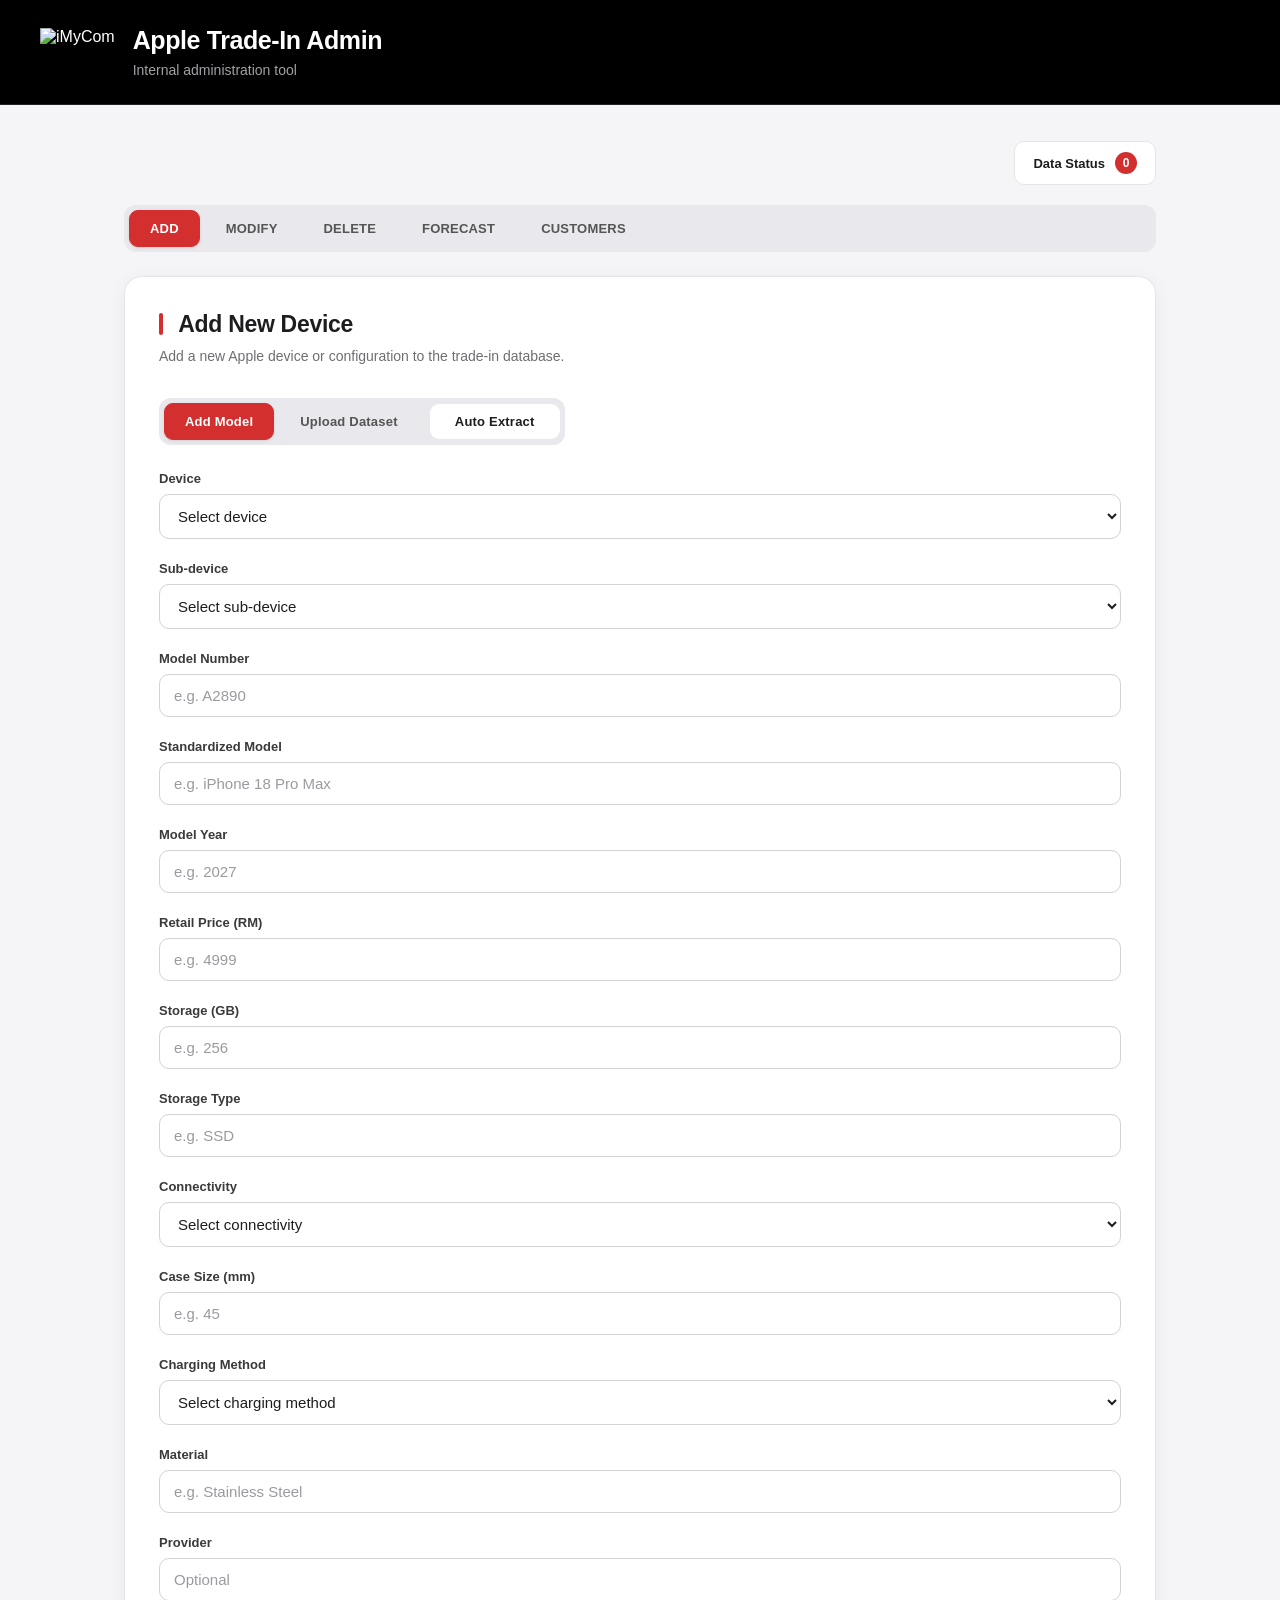
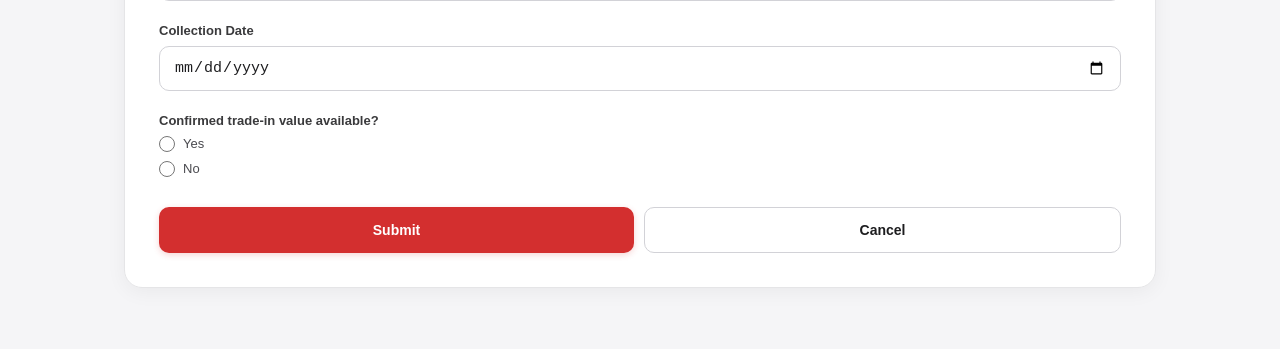
==== assets/admin.html @ 50fb9ccb "Add error message for collection date and additional error prevention security in ADD section" ====
<!DOCTYPE html>
<html lang="en">
  <head>
    <meta charset="UTF-8">
    <meta name="viewport" content="width=device-width, initial-scale=1.0">
    <title>
      Apple Trade-In — Admin Tool
    </title>
    <link rel="stylesheet" href="/assets/admin.css">
    <style>
      /* Number inputs (Model Year, Retail Price, Storage, Case Size, etc.):
         drop the native up/down spinner so scrolling the page while the
         cursor happens to be over one of these fields doesn't silently
         change its value instead. */
      input[type="number"]::-webkit-outer-spin-button,
      input[type="number"]::-webkit-inner-spin-button {
        -webkit-appearance: none;
        margin: 0;
      }
      input[type="number"] {
        -moz-appearance: textfield;
      }
    </style>
    <link rel="icon" type="image/png" href="/assets/imycom.png">
    <script src="https://cdn.jsdelivr.net/npm/chart.js@4.5.1"></script>
  </head>
  <body>
    <header class="header">
      <div class="header-brand">
        <img src="assets/imycom.png" alt="iMyCom" class="admin-logo">
        <div class="header-text">
          <h1>
            Apple Trade-In Admin
          </h1>
          <p>
            Internal administration tool
          </p>
        </div>
      </div>
    </header>
    <main class="container">
      <div id="admin-status" class="admin-status">
        <button id="admin-status-button" class="admin-status-button" type="button">
          <span>
            Data Status
          </span>
          <span id="admin-status-count" class="admin-status-count">
            0
          </span>
        </button>
        <div id="admin-status-panel" class="admin-status-panel hidden">
          <div class="admin-status-header">
            <strong>
              Missing / Unknown Values
            </strong>
            <button id="admin-status-close" type="button">
              ×
            </button>
          </div>
          <div id="admin-status-categories">
            <p>
              Checking data...
            </p>
          </div>
        </div>
      </div>
      <nav class="admin-nav">
        <button type="button" id="nav-add" class="active">
          ADD
        </button>
        <button type="button" id="nav-modify">
          MODIFY
        </button>
        <button type="button" id="nav-delete">
          DELETE
        </button>
        <button type="button" id="nav-forecast">
          FORECAST
        </button>
        <button type="button" id="nav-customers">
          CUSTOMERS
        </button>
      </nav>
      <section id="add-section" class="card">
        <h2>
          Add New Device
        </h2>
        <p class="description">
          Add a new Apple device or configuration to the trade-in database.
        </p>
        <div class="admin-nav add-mode-toggle">
          <button type="button" id="add-mode-model-btn" class="active">
            Add Model
          </button>
          <button type="button" id="add-mode-upload-btn">
            Upload Dataset
          </button>
          <div class="add-mode-spacer">
          </div>
          <button type="button" id="add-mode-extract-btn" class="secondary">
            Auto Extract
          </button>
          <input type="file" id="extract-file-input" accept=".pdf, .jpg, .jpeg, .png, .xls, .xlsx, .csv" class="hidden">
        </div>
        <div id="add-model-fields">
          <div class="form-group">
            <label for="add-device">
              Device
            </label>
            <select id="add-device">
              <option value="">
                Select device
              </option>
              <option value="iPhone">
                iPhone
              </option>
              <option value="iPad">
                iPad
              </option>
              <option value="Mac">
                Mac
              </option>
              <option value="Apple Watch">
                Apple Watch
              </option>
              <option value="AirPods">
                AirPods
              </option>
            </select>
          </div>
          <div class="form-group">
            <label for="add-sub-device">
              Sub-device
            </label>
            <select id="add-sub-device">
              <option value="">
                Select sub-device
              </option>
            </select>
          </div>
          <div class="form-group">
            <label for="add-model-number">
              Model Number
            </label>
            <input id="add-model-number" type="text" placeholder="e.g. A2890">
          </div>
          <div class="form-group">
            <label for="add-model">
              Standardized Model
            </label>
            <input id="add-model" type="text" placeholder="e.g. iPhone 18 Pro Max">
          </div>
          <div class="form-group">
            <label for="add-year">
              Model Year
            </label>
            <input id="add-year" type="number" min="1" step="1" placeholder="e.g. 2027">
          </div>
          <div class="form-group">
            <label for="add-msrp">
              Retail Price (RM)
            </label>
            <input id="add-msrp" type="number" min="1" step="1" placeholder="e.g. 4999" required>
          </div>
          <div class="form-group" id="add-storage-group">
            <label for="add-storage">
              Storage (GB)
            </label>
            <input id="add-storage" type="number" min="1" step="1" placeholder="e.g. 256">
          </div>
          <div class="form-group" id="add-storage-type-group">
            <label for="add-storage-type">
              Storage Type
            </label>
            <input id="add-storage-type" type="text" placeholder="e.g. SSD">
          </div>
          <div class="form-group" id="add-connectivity-group">
            <label for="add-connectivity">
              Connectivity
            </label>
            <select id="add-connectivity">
              <option value="">
                Select connectivity
              </option>
              <option value="Wi-Fi">
                Wi-Fi
              </option>
              <option value="Wi-Fi + Cellular">
                Wi-Fi + Cellular
              </option>
            </select>
          </div>
          <div class="form-group" id="add-case-size-group">
            <label for="add-case-size">
              Case Size (mm)
            </label>
            <input id="add-case-size" type="number" min="1" step="1" placeholder="e.g. 45">
          </div>
          <div class="form-group" id="add-charging-method-group">
            <label for="add-charging-method">
              Charging Method
            </label>
            <select id="add-charging-method">
              <option value="">
                Select charging method
              </option>
              <option value="Wired">
                Wired
              </option>
              <option value="Wireless">
                Wireless
              </option>
              <option value="Lightning">
                Lightning
              </option>
              <option value="USB-C">
                USB-C
              </option>
              <option value="MagSafe">
                MagSafe
              </option>
              <option value="MagSafe + Lightning">
                MagSafe + Lightning
              </option>
              <option value="MagSafe + USB-C">
                MagSafe + USB-C
              </option>
            </select>
          </div>
          <div id="add-material-container" class="form-group">
            <label for="add-material">
              Material
            </label>
            <input type="text" id="add-material" placeholder="e.g. Stainless Steel">
          </div>
          <div class="form-group">
            <label for="add-provider">
              Provider
            </label>
            <input id="add-provider" type="text" placeholder="Optional">
          </div>
          <div class="form-group">
            <label for="add-collection-date">
              Collection Date
            </label>
            <input id="add-collection-date" type="date">
          </div>
          <div class="form-group">
            <label>
              Confirmed trade-in value available?
            </label>
            <label>
              <input type="radio" name="add-price-status" value="yes">
              Yes
            </label>
            <label>
              <input type="radio" name="add-price-status" value="no">
              No
            </label>
          </div>
          <div class="form-group hidden" id="add-price-group">
            <label for="add-price">
              Max. Trade-In Value (RM)
            </label>
            <input id="add-price" type="number" min="0" step="0.01" placeholder="e.g. 2500">
          </div>
          <div id="add-na-message" class="notice hidden">
            <strong>
              Trade-In Value: N/A
            </strong>
            <p>
              No confirmed trade-in information is currently available.
            </p>
          </div>
          <div id="add-result" class="result">
          </div>
          <div class="buttons">
            <button type="button" id="add-submit" class="primary">
              Submit
            </button>
            <button type="button" id="add-cancel" class="secondary">
              Cancel
            </button>
          </div>
        </div>
        <div id="add-upload-fields" class="hidden">
          <p class="description">
            Upload a provider's CSV price list to preview how it matches against the current trade-in database. This step only builds a preview — nothing is added or changed in Master until you review it and confirm on the next screen.
          </p>
          <div class="form-group">
            <label for="upload-provider">
              Provider
            </label>
            <input id="upload-provider" type="text" value="Unknown">
          </div>
          <div class="form-group">
            <label>
              What does this date represent?
            </label>
            <label>
              <input type="radio" name="upload-date-mode" id="upload-date-mode-collection" value="collection_date" checked>
              Date of Collection
            </label>
            <label>
              <input type="radio" name="upload-date-mode" id="upload-date-mode-updated" value="price_last_updated">
              Price Last Updated
            </label>
            <p class="field-note">
              Whichever you pick, the date below is saved as the
              <strong>
                Collection Date
              </strong>
              on every device in this file — the same field you'll see later in Modify, the Review Queue, and Bulk Import details.
            </p>
          </div>
          <div class="form-group" id="upload-collection-date-group">
            <label for="upload-collection-date">
              Date of Collection
            </label>
            <input id="upload-collection-date" type="date" required>
          </div>
          <div class="form-group hidden" id="upload-price-updated-date-group">
            <label for="upload-price-updated-date">
              Price Last Updated
            </label>
            <input id="upload-price-updated-date" type="date">
          </div>
          <div class="form-group">
            <label for="upload-csv-file">
              CSV File
            </label>
            <input id="upload-csv-file" type="file" accept=".csv">
          </div>
          <div id="upload-result" class="result">
          </div>
          <div class="buttons">
            <button type="button" id="upload-preview-button" class="primary">
              Preview Upload
            </button>
            <button type="button" id="upload-cancel" class="secondary">
              Cancel
            </button>
          </div>
          <p id="upload-loading-note" class="upload-loading-note hidden">
            Preview generation may take several minutes depending on the dataset size.
          </p>
        </div>
      </section>
      <section id="review-queue-section" class="card hidden">
        <h2>
          Problematic Rows
        </h2>
        <p class="description">
          Rows from Bulk Import that could not be applied automatically. Edit and re-analyze to fix them, click Update to send a resolved row to Master, or Discard rows that don't belong.
        </p>
        <div class="buttons">
          <button type="button" id="review-queue-refresh-button" class="secondary">
            Refresh
          </button>
        </div>
        <p id="review-queue-loading" class="bulk-import-problematic-empty hidden">
          Loading…
        </p>
        <div id="review-queue-error" class="result error hidden">
        </div>
        <div class="bulk-import-problematic-group">
          <h4 class="bulk-import-subsection-title">
            Needs Review
            <span id="review-queue-needs-review-count" class="bulk-import-subsection-count">
              0
            </span>
          </h4>
          <div class="bulk-import-table-wrapper">
            <table class="forecast-table" id="review-queue-needs-review-table">
              <thead id="review-queue-needs-review-head">
              </thead>
              <tbody id="review-queue-needs-review-body">
              </tbody>
            </table>
          </div>
          <p id="review-queue-needs-review-empty" class="bulk-import-problematic-empty hidden">
            No rows need review.
          </p>
        </div>
        <div class="bulk-import-problematic-group">
          <h4 class="bulk-import-subsection-title">
            Invalid Data
            <span id="review-queue-invalid-data-count" class="bulk-import-subsection-count">
              0
            </span>
          </h4>
          <div class="bulk-import-table-wrapper">
            <table class="forecast-table" id="review-queue-invalid-data-table">
              <thead id="review-queue-invalid-data-head">
              </thead>
              <tbody id="review-queue-invalid-data-body">
              </tbody>
            </table>
          </div>
          <p id="review-queue-invalid-data-empty" class="bulk-import-problematic-empty hidden">
            No rows have invalid data.
          </p>
        </div>
      </section>
      <section id="bulk-import-history-section" class="card hidden">
        <h2>
          Import History
        </h2>
        <p class="description">
          Past Bulk Import batches. Click View to review what was imported without re-analyzing the file.
        </p>
        <p id="bulk-import-history-empty" class="bulk-import-problematic-empty hidden">
          No imports yet.
        </p>
        <div id="bulk-import-history-list" class="bulk-import-history-list">
        </div>
      </section>
      <div id="bulk-import-modal" class="hidden">
        <div class="bulk-import-modal-box">
          <button type="button" id="bulk-import-close-button" class="modify-close-button">
            ×
          </button>
          <div id="bulk-import-modal-title" class="modify-modal-title">
            Bulk Import Preview
          </div>
          <p id="bulk-import-meta" class="modify-modal-info">
          </p>
          <div id="bulk-import-summary" class="bulk-import-summary">
          </div>
          <div id="bulk-import-unmapped-notice" class="notice hidden">
            <strong>
              Unmapped columns
            </strong>
            <p id="bulk-import-unmapped-text">
            </p>
          </div>
          <div id="bulk-import-scroll-area" class="bulk-import-scroll-area">
            <div class="bulk-import-section">
              <h3 class="bulk-import-section-title">
                Import Rows
              </h3>
              <div class="bulk-import-table-wrapper">
                <table class="forecast-table" id="bulk-import-table">
                  <thead id="bulk-import-table-head">
                  </thead>
                  <tbody id="bulk-import-table-body">
                  </tbody>
                </table>
              </div>
            </div>
            <div class="bulk-import-section bulk-import-problematic-section">
              <h3 class="bulk-import-section-title">
                Problematic Rows
              </h3>
              <div class="bulk-import-problematic-group">
                <h4 class="bulk-import-subsection-title">
                  Needs Review
                  <span id="bulk-import-needs-review-count" class="bulk-import-subsection-count">
                    0
                  </span>
                </h4>
                <div class="bulk-import-table-wrapper">
                  <table class="forecast-table" id="bulk-import-needs-review-table">
                    <thead id="bulk-import-needs-review-head">
                    </thead>
                    <tbody id="bulk-import-needs-review-body">
                    </tbody>
                  </table>
                </div>
                <p id="bulk-import-needs-review-empty" class="bulk-import-problematic-empty hidden">
                  No rows need review.
                </p>
              </div>
              <div class="bulk-import-problematic-group">
                <h4 class="bulk-import-subsection-title">
                  Invalid Data
                  <span id="bulk-import-invalid-data-count" class="bulk-import-subsection-count">
                    0
                  </span>
                </h4>
                <div class="bulk-import-table-wrapper">
                  <table class="forecast-table" id="bulk-import-invalid-data-table">
                    <thead id="bulk-import-invalid-data-head">
                    </thead>
                    <tbody id="bulk-import-invalid-data-body">
                    </tbody>
                  </table>
                </div>
                <p id="bulk-import-invalid-data-empty" class="bulk-import-problematic-empty hidden">
                  No rows have invalid data.
                </p>
              </div>
            </div>
          </div>
          <div class="buttons">
            <button type="button" id="bulk-import-apply-button">
              Apply Import
            </button>
            <button type="button" id="bulk-import-close-footer" class="secondary">
              Close
            </button>
          </div>
        </div>
      </div>
      <div id="bulk-import-row-detail-modal" class="hidden">
        <div class="bulk-import-row-detail-box">
          <button type="button" id="bulk-import-row-detail-close" class="modify-close-button">
            ×
          </button>
          <div class="modify-modal-title">
            Import Review
          </div>
          <div class="bulk-import-detail-heading">
            <div>
              <div id="bulk-import-detail-model" class="bulk-import-detail-model">
                Device
              </div>
              <div class="bulk-import-detail-subtitle">
                Incoming row compared with the existing database
              </div>
            </div>
            <span id="bulk-import-detail-status" class="status-badge">
              Review
            </span>
          </div>
          <div id="bulk-import-detail-reasons" class="bulk-import-detail-reasons hidden">
            <div class="bulk-import-detail-explanation-title">
              Reason(s) for conflict
            </div>
            <ul id="bulk-import-detail-reasons-list">
            </ul>
          </div>
          <div class="bulk-import-detail-columns">
            <section class="bulk-import-detail-card">
              <h3>
                Incoming information
              </h3>
              <div id="bulk-import-detail-incoming" class="bulk-import-detail-fields">
              </div>
            </section>
            <section class="bulk-import-detail-card">
              <h3>
                Matched Master information
              </h3>
              <div id="bulk-import-detail-master" class="bulk-import-detail-fields">
              </div>
            </section>
            <section class="bulk-import-detail-card">
              <h3>
                Effective record (editable)
              </h3>
              <div id="bulk-import-detail-effective" class="bulk-import-detail-fields">
              </div>
            </section>
          </div>
          <div class="bulk-import-detail-explanation">
            <div class="bulk-import-detail-explanation-title">
              What this means
            </div>
            <p id="bulk-import-detail-explanation">
              This row has been compared with the current trade-in database.
            </p>
          </div>
          <div id="bulk-import-detail-editor-actions" class="buttons bulk-import-detail-editor-actions hidden">
            <button type="button" id="bulk-import-detail-discard-button" class="secondary hidden">
              Discard
            </button>
            <button type="button" id="bulk-import-detail-reanalyze-button" class="secondary">
              Re-analyze
            </button>
            <button type="button" id="bulk-import-detail-resolve-button" class="hidden">
              Apply
            </button>
          </div>
        </div>
      </div>
      <section id="modify-section" class="card hidden">
        <h2>
          Modify Existing Device
        </h2>
        <p class="description">
          Select an existing record to view and modify its information.
        </p>
        <div class="form-group">
          <label for="modify-device">
            Device
          </label>
          <select id="modify-device">
            <option value="">
              Select device
            </option>
            <option value="iPhone">
              iPhone
            </option>
            <option value="iPad">
              iPad
            </option>
            <option value="Mac">
              Mac
            </option>
            <option value="Apple Watch">
              Apple Watch
            </option>
            <option value="AirPods">
              AirPods
            </option>
          </select>
        </div>
        <div class="form-group">
          <label for="modify-model">
            Model
          </label>
          <select id="modify-model">
            <option value="">
              Select model
            </option>
          </select>
        </div>
        <div id="modify-records" class="record-list">
        </div>
        <div id="modify-form" class="hidden">
          <div class="modify-modal">
            <button type="button" id="modify-close-button" class="modify-close-button" aria-label="Close">
              &times;
            </button>
            <div class="modify-modal-title">
              Modify Record
            </div>
            <div class="notice">
              <strong>
                Current Record
              </strong>
              <p id="modify-current-info">
              </p>
            </div>
            <div class="form-group" data-admin-field="Provider">
              <label for="modify-provider">
                Provider
              </label>
              <input id="modify-provider" type="text" placeholder="e.g. Maxis, CelcomDigi, Unknown">
            </div>
            <div class="form-group" data-admin-field="Device">
              <label for="modify-device-field">
                Device
              </label>
              <input id="modify-device-field" type="text" placeholder="e.g. iPhone, iPad, Mac">
            </div>
            <div class="form-group" data-admin-field="Sub-device">
              <label for="modify-sub-device">
                Sub-device
              </label>
              <input id="modify-sub-device" type="text" placeholder="e.g. iPhone 16 Pro, MacBook Air">
            </div>
            <div class="form-group" data-admin-field="Standardized Model">
              <label for="modify-model-field">
                Standardized Model
              </label>
              <input id="modify-model-field" type="text" placeholder="e.g. iPhone 16 Pro">
            </div>
            <div class="form-group" data-admin-field="Retail Price">
              <label for="modify-retail-price">
                Retail Price (RM)
              </label>
              <input id="modify-retail-price" type="number" min="0" step="0.01" placeholder="e.g. 4999">
            </div>
            <div class="form-group" data-admin-field="Storage (GB)">
              <label for="modify-storage">
                Storage (GB)
              </label>
              <input id="modify-storage" type="number" min="0" step="1" placeholder="e.g. 256">
            </div>
            <div class="form-group" data-admin-field="Storage Type">
              <label for="modify-storage-type">
                Storage Type
              </label>
              <input id="modify-storage-type" type="text" placeholder="e.g. SSD, HDD">
            </div>
            <div class="form-group" data-admin-field="Connectivity">
              <label for="modify-connectivity">
                Connectivity
              </label>
              <input id="modify-connectivity" type="text" placeholder="e.g. Wi-Fi, GPS + Cellular">
            </div>
            <div class="form-group" data-admin-field="Material">
              <label for="modify-material">
                Material
              </label>
              <input id="modify-material" type="text" placeholder="e.g. Aluminium, Titanium">
            </div>
            <div class="form-group" data-admin-field="Max. Trade-In Value (RM)">
              <label for="modify-trade-in">
                Max. Trade-In Value (RM)
              </label>
              <input id="modify-trade-in" type="number" min="0" step="0.01" placeholder="e.g. 2500">
            </div>
            <div class="form-group" data-admin-field="Model_Year">
              <label for="modify-model-year">
                Model Year
              </label>
              <input id="modify-model-year" type="number" min="0" step="1" placeholder="e.g. 2024">
            </div>
            <div class="form-group" data-admin-field="Case Size">
              <label for="modify-case-size">
                Case Size
              </label>
              <input id="modify-case-size" type="text" placeholder="e.g. 42mm, 45mm">
            </div>
            <div class="form-group" data-admin-field="Charging Method">
              <label for="modify-charging-method">
                Charging Method
              </label>
              <input id="modify-charging-method" type="text" placeholder="e.g. USB-C, Lightning, MagSafe">
            </div>
            <div class="form-group" data-admin-field="Collection Date">
              <label for="modify-collection-date">
                Collection Date
              </label>
              <input id="modify-collection-date" type="date">
            </div>
            <div class="buttons">
              <button type="button" id="modify-save" class="primary">
                Save Changes
              </button>
              <button type="button" id="modify-cancel" class="secondary">
                Cancel
              </button>
            </div>
            <div id="modify-result" class="result">
            </div>
          </div>
        </div>
      </section>
      <section id="delete-section" class="card hidden">
        <h2>
          Delete Device
        </h2>
        <p class="description">
          Select a specific device configuration to remove from the database.
        </p>
        <div class="form-group">
          <label for="delete-device">
            Device
          </label>
          <select id="delete-device">
            <option value="">
              Select device
            </option>
            <option value="iPhone">
              iPhone
            </option>
            <option value="iPad">
              iPad
            </option>
            <option value="Mac">
              Mac
            </option>
            <option value="Apple Watch">
              Apple Watch
            </option>
            <option value="AirPods">
              AirPods
            </option>
          </select>
        </div>
        <div class="form-group">
          <label for="delete-model">
            Model
          </label>
          <select id="delete-model">
            <option value="">
              Select model
            </option>
          </select>
        </div>
        <div id="delete-records" class="record-list">
        </div>
        <div id="delete-confirm" class="hidden">
          <div class="delete-modal">
            <div class="delete-modal-title">
              Confirm deletion
            </div>
            <p id="delete-confirm-info" class="delete-modal-info">
            </p>
            <div class="buttons">
              <button type="button" id="delete-confirm-button" class="danger">
                Delete Permanently
              </button>
              <button type="button" id="delete-cancel-button" class="secondary">
                Cancel
              </button>
            </div>
          </div>
        </div>
        <div id="delete-result" class="result">
        </div>
      </section>
      <section id="forecast-section" class="card hidden">
        <h2>
          Forecast
        </h2>
        <p class="description">
          Estimate the trade-in value of multiple models across different years. All selections must belong to the same product line.
        </p>
        <div class="forecast-grid">
          <div class="forecast-controls">
            <div class="form-group">
              <label for="forecast-device">
                Device
              </label>
              <select id="forecast-device">
                <option value="">
                  Select device
                </option>
                <option value="iPhone">
                  iPhone
                </option>
                <option value="iPad">
                  iPad
                </option>
                <option value="Mac">
                  Mac
                </option>
                <option value="Apple Watch">
                  Apple Watch
                </option>
                <option value="AirPods">
                  AirPods
                </option>
              </select>
            </div>
            <div class="form-group">
              <label for="forecast-sub-device">
                Sub-Device
              </label>
              <select id="forecast-sub-device" disabled>
                <option value="">
                  Select sub-device
                </option>
              </select>
            </div>
            <div class="form-group">
              <label for="forecast-model">
                Model
              </label>
              <select id="forecast-model" disabled>
                <option value="">
                  Select model
                </option>
              </select>
            </div>
            <div class="form-group">
              <label for="forecast-record">
                Configuration
              </label>
              <select id="forecast-record" disabled>
                <option value="">
                  Select configuration
                </option>
              </select>
            </div>
            <div class="selected-models-header">
              Selected Models
            </div>
            <div id="selected-models-list" class="selected-models-list">
            </div>
            <div class="form-group">
              <label for="forecast-until">
                Forecast until
              </label>
              <select id="forecast-until">
              </select>
            </div>
            <button type="button" id="generate-forecast" class="primary">
              Generate Forecast
            </button>
          </div>
          <div class="forecast-results">
            <div id="forecast-results-container" class="hidden">
              <div class="forecast-graph-tabs" id="forecast-graph-tabs">
              </div>
              <div class="forecast-chart-header">
                <p class="forecast-drag-hint">
                  Drag the red dots to adjust forecast values.
                </p>
                <button type="button" id="reset-forecast" class="forecast-reset-btn" title="Reset forecast values" aria-label="Reset forecast values">
                  ↻
                </button>
              </div>
              <div class="forecast-chart-wrapper">
                <canvas id="forecast-chart">
                </canvas>
              </div>
              <div class="forecast-table-wrapper">
                <table class="forecast-table">
                  <thead id="forecast-multi-table-head">
                  </thead>
                  <tbody id="forecast-multi-table-body">
                  </tbody>
                </table>
              </div>
            </div>
          </div>
        </div>
      </section>
      <section id="customers-section" class="card hidden">
        <h2>
          Customer Data
        </h2>
        <p class="description">
          Customers who submitted their details before a trade-in valuation. Search or filter records below, then click a row to view the full trade-in details.
        </p>
        <div class="customer-controls">
          <div class="customer-search">
            <label for="customer-search-input">
              Search Customer
            </label>
            <input type="search" id="customer-search-input" placeholder="Search by customer name..." autocomplete="off">
          </div>
          <div class="customer-date-filter">
            <label for="customer-date-input">
              Date
            </label>
            <input type="date" id="customer-date-input">
          </div>
          <button type="button" id="customer-clear-filters">
            Clear Filters
          </button>
        </div>
        <div class="customer-toolbar">
          <label class="customer-select-all-label">
            <input type="checkbox" id="customer-select-all">
            Select All
          </label>
          <button type="button" id="customer-delete-selected" class="danger" disabled>
            Delete Selected
          </button>
        </div>
        <div class="customer-list-wrapper">
          <div id="customer-list" class="record-list">
          </div>
        </div>
        <div id="customer-filter-empty" class="empty-state hidden">
          No customer records match your search or date filter.
        </div>
        <div id="customer-delete-confirm" class="hidden">
          <div class="delete-modal">
            <div class="delete-modal-title">
              Confirm deletion
            </div>
            <p id="customer-delete-confirm-info" class="delete-modal-info">
            </p>
            <div class="buttons">
              <button type="button" id="customer-delete-confirm-button" class="danger">
                Delete Permanently
              </button>
              <button type="button" id="customer-delete-cancel-button" class="secondary">
                Cancel
              </button>
            </div>
          </div>
        </div>
        <div id="customer-result" class="result">
        </div>
      </section>
      <div id="extract-loading-modal" class="hidden">
        <div class="extract-loading-box">
          <span class="extract-spinner">
          </span>
          <h3>
            Working...
          </h3>
          <p>
            This process may take some time depending on the file type and size.
          </p>
        </div>
      </div>
      <div id="extract-confirm-modal" class="hidden">
        <div class="delete-modal">
          <div class="delete-modal-title">
            Extraction Complete
          </div>
          <p class="delete-modal-info">
            Apple devices have been successfully extracted. Would you like to upload this extracted CSV to the dataset?
          </p>
          <div class="buttons">
            <button type="button" id="extract-confirm-yes" class="primary">
              Yes, Upload
            </button>
            <button type="button" id="extract-confirm-no" class="secondary">
              Cancel
            </button>
          </div>
        </div>
      </div>
    </main>
    <script>
      const CONNECTIVITY_OPTIONS = { "iPad": ["Wi-Fi", "Wi-Fi + Cellular"], "Apple Watch": ["GPS", "GPS + Cellular"] };
      const SUB_DEVICES = { "iPhone": ["Standard", "Mini", "Plus", "Pro", "Pro Max", "SE", "Air"], "iPad": ["Standard", "Air", "Mini", "Pro"], "Mac": ["MacBook", "MacBook Air", "MacBook Pro", "Mac Mini", "Mac Pro", "Mac Studio", "iMac"], "Apple Watch": ["SE", "Series", "Ultra"], "AirPods": ["AirPods", "AirPods Pro", "AirPods Max"] };
      // A positive, non-zero whole number: used to validate Model Year,
      // Retail Price, Storage (GB) and Case Size before they're submitted.
      function isPositiveInteger(value) {
        if (value === "" || value === null || value === undefined) {
          return false;
        }
        const num = Number(value);
        return Number.isInteger(num) && num > 0;
      }
      // Scrolling the page while the cursor happens to be over a number
      // field shouldn't bump that field's value instead of scrolling --
      // this disables the browser's default "wheel changes the number"
      // behavior on every number input in the page.
      document.querySelectorAll('input[type="number"]').forEach((input) => {
        input.addEventListener("wheel", (event) => {
          event.preventDefault();
        }, { passive: false });
      });
      const sections = { add: document.getElementById("add-section"), modify: document.getElementById("modify-section"), delete: document.getElementById("delete-section"), forecast: document.getElementById("forecast-section"), customers: document.getElementById("customers-section") };
      const navButtons = { add: document.getElementById("nav-add"), modify: document.getElementById("nav-modify"), delete: document.getElementById("nav-delete"), forecast: document.getElementById("nav-forecast"), customers: document.getElementById("nav-customers") };
      function showSection(sectionName) {
        Object.values(sections).forEach((section) => {
          section.classList.add("hidden");
        });
        const reviewQueue = document.getElementById("review-queue-section");
        const importHistory = document.getElementById("bulk-import-history-section");
        if (reviewQueue) reviewQueue.classList.add("hidden");
        if (importHistory) importHistory.classList.add("hidden");
        Object.values(navButtons).forEach((button) => {
          button.classList.remove("active");
        });
        sections[sectionName].classList.remove("hidden");
        navButtons[sectionName].classList.add("active");
        if (sectionName === "modify") {
          document.getElementById("modify-device").value = "";
          document.getElementById("modify-model").innerHTML = `
                          <option value="">
                              Select model
                          </option>
                      `;
          document.getElementById("modify-records").innerHTML = "";
          document.getElementById("modify-form").classList.add("hidden");
          document.getElementById("modify-result").className = "result";
          document.getElementById("modify-result").textContent = "";
          selectedRecordId = null;
        }
        if (sectionName === "delete") {
          document.getElementById("delete-device").value = "";
          document.getElementById("delete-model").innerHTML = `
                          <option value="">
                              Select model
                          </option>
                      `;
          document.getElementById("delete-records").innerHTML = "";
          document.getElementById("delete-confirm").classList.add("hidden");
          document.getElementById("delete-result").className = "result";
          document.getElementById("delete-result").textContent = "";
          selectedDeleteRecordId = null;
        }
        if (sectionName === "forecast") {
          document.getElementById("forecast-device").value = "";
          const subDeviceEl = document.getElementById("forecast-sub-device");
          if (subDeviceEl) {
            subDeviceEl.innerHTML = '<option value="">Select sub-device</option>';
            subDeviceEl.disabled = true;
          }
          document.getElementById("forecast-model").innerHTML = `
                          <option value="">Select model</option>
                      `;
          document.getElementById("forecast-model").disabled = true;
          document.getElementById("forecast-record").innerHTML = `
                          <option value="">Select configuration</option>
                      `;
          document.getElementById("forecast-record").disabled = true;
          if (typeof selectedForecastConfigs !== "undefined") {
            selectedForecastConfigs = [];
          }
          const selectedList = document.getElementById("selected-models-list");
          if (selectedList) selectedList.innerHTML = "";
          const forecastResults = document.getElementById("forecast-results-container");
          if (forecastResults) {
            forecastResults.classList.add("hidden");
          }
          if (forecastChart) {
            forecastChart.destroy();
            forecastChart = null;
          }
        }
        if (sectionName === "add") {
          document.getElementById("add-device").value = "";
          document.getElementById("add-sub-device").innerHTML = `
                          <option value="">
                              Select sub-device
                          </option>
                      `;
          document.getElementById("add-model-number").value = "";
          document.getElementById("add-model").value = "";
          document.getElementById("add-year").value = "";
          document.getElementById("add-msrp").value = "";
          document.getElementById("add-storage").value = "";
          document.getElementById("add-storage-type").value = "";
          document.getElementById("add-connectivity").value = "";
          document.getElementById("add-case-size").value = "";
          document.getElementById("add-charging-method").value = "";
          document.getElementById("add-material").value = "";
          document.getElementById("add-provider").value = "";
          document.getElementById("add-collection-date").value = "";
          document.querySelectorAll('input[name="add-price-status"]').forEach((radio) => {
            radio.checked = false;
          });
          document.getElementById("add-price").value = "";
          document.getElementById("add-price-group").classList.add("hidden");
          document.getElementById("add-na-message").classList.add("hidden");
          document.getElementById("add-result").className = "result";
          document.getElementById("add-result").textContent = "";
          updateAddFields();
          document.getElementById("upload-provider").value = "Unknown";
          document.getElementById("upload-date-mode-collection").checked = true;
          document.getElementById("upload-collection-date").value = "";
          document.getElementById("upload-price-updated-date").value = "";
          updateUploadDateModeFields();
          document.getElementById("upload-csv-file").value = "";
          document.getElementById("upload-result").className = "result";
          document.getElementById("upload-result").textContent = "";
          document.getElementById("upload-loading-note").classList.add("hidden");
          document.getElementById("bulk-import-modal").classList.add("hidden");
          unlockBackgroundScroll();
          setAddMode("model");
        }
        if (sectionName === "customers") {
          document.getElementById("customer-delete-confirm").classList.add("hidden");
          document.getElementById("customer-result").className = "result";
          document.getElementById("customer-result").textContent = "";
          selectedCustomerRows.clear();
          customerDeleteTargets = [];
        }
      }
      navButtons.add.addEventListener("click", () => {
        showSection("add");
      });
      navButtons.modify.addEventListener("click", async () => {
        showSection("modify");
        await loadModifyModels();
      });
      navButtons.delete.addEventListener("click", () => {
        showSection("delete");
      });
      navButtons.forecast.addEventListener("click", async () => {
        showSection("forecast");
        await loadForecastHierarchy();
      });
      navButtons.customers.addEventListener("click", async () => {
        showSection("customers");
        await loadCustomers();
      });
      async function loadDeleteModels() {
        const device = document.getElementById("delete-device").value;
        const modelSelect = document.getElementById("delete-model");
        modelSelect.innerHTML = `
                      <option value="">
                          Select model
                      </option>
                  `;
        document.getElementById("delete-records").innerHTML = "";
        document.getElementById("delete-confirm").classList.add("hidden");
        if (!device) {
          return;
        }
        try {
          const response = await fetch("/admin/models");
          if (!response.ok) {
            throw new Error("Failed to load models.");
          }
          const data = await response.json();
          const models = data[device] || [];
          models.forEach((model) => {
            const option = document.createElement("option");
            option.value = model;
            option.textContent = model;
            modelSelect.appendChild(option);
          });
        } catch (error) {
          console.error("Unable to load delete models:", error);
        }
      }
      document.getElementById("delete-device").addEventListener("change", loadDeleteModels);
      let forecastChart = null;
      function populateForecastYears() {
        const select = document.getElementById("forecast-until");
        const currentYear = (/* @__PURE__ */ new Date()).getFullYear();
        select.innerHTML = "";
        for (let year = currentYear; year <= currentYear + 10; year++) {
          const option = document.createElement("option");
          option.value = year;
          option.textContent = year;
          select.appendChild(option);
        }
        select.value = currentYear + 5;
      }
      populateForecastYears();
      let forecastHierarchy = {};
      let selectedForecastConfigs = [];
      let forecastResultsCache = [];
      async function loadForecastHierarchy() {
        try {
          const res = await fetch("/admin/forecast-models");
          if (!res.ok) {
            throw new Error("Failed to load forecast hierarchy.");
          }
          forecastHierarchy = await res.json();
        } catch (err) {
          console.error("Failed to load forecast hierarchy:", err);
        }
      }
      const fDevice = document.getElementById("forecast-device");
      const fSubDevice = document.getElementById("forecast-sub-device");
      const fModel = document.getElementById("forecast-model");
      const fRecord = document.getElementById("forecast-record");
      fDevice.addEventListener("change", () => {
        const dev = fDevice.value;
        fSubDevice.innerHTML = '<option value="">Select sub-device</option>';
        fModel.innerHTML = '<option value="">Select model</option>';
        fRecord.innerHTML = '<option value="">Select configuration</option>';
        fSubDevice.disabled = true;
        fModel.disabled = true;
        fRecord.disabled = true;
        if (!dev || !forecastHierarchy[dev]) {
          return;
        }
        Object.keys(forecastHierarchy[dev]).sort().forEach((sub) => {
          const opt = document.createElement("option");
          opt.value = sub;
          opt.textContent = sub;
          fSubDevice.appendChild(opt);
        });
        fSubDevice.disabled = false;
      });
      fSubDevice.addEventListener("change", () => {
        const dev = fDevice.value;
        const sub = fSubDevice.value;
        fModel.innerHTML = '<option value="">Select model</option>';
        fRecord.innerHTML = '<option value="">Select configuration</option>';
        fModel.disabled = true;
        fRecord.disabled = true;
        if (!dev || !sub || !forecastHierarchy[dev] || !forecastHierarchy[dev][sub]) {
          return;
        }
        forecastHierarchy[dev][sub].forEach((mod) => {
          const opt = document.createElement("option");
          opt.value = mod;
          opt.textContent = mod;
          fModel.appendChild(opt);
        });
        fModel.disabled = false;
      });
      fModel.addEventListener("change", async () => {
        const dev = fDevice.value;
        const sub = fSubDevice.value;
        const mod = fModel.value;
        fRecord.innerHTML = '<option value="">Loading configurations...</option>';
        fRecord.disabled = true;
        if (!dev || !sub || !mod) {
          fRecord.innerHTML = '<option value="">Select configuration</option>';
          return;
        }
        try {
          const response = await fetch(`/admin/records?device=${encodeURIComponent(dev)}&sub_device=${encodeURIComponent(sub)}&model=${encodeURIComponent(mod)}`);
          if (!response.ok) {
            throw new Error(`HTTP ${response.status}`);
          }
          const version = response.headers.get("X-Data-Version");
          if (version) {
            adminDataVersion = version;
          }
          const records = await response.json();
          fRecord.innerHTML = '<option value="">Select configuration</option>';
          if (!Array.isArray(records) || records.length === 0) {
            fRecord.innerHTML = '<option value="">No configurations found</option>';
            return;
          }
          records.forEach((r) => {
            const opt = document.createElement("option");
            opt.value = r.id;
            const stor = r.storage ? `${r.storage}GB` : "";
            const trade = r.trade_in_value != null ? `RM ${Number(r.trade_in_value).toLocaleString()}` : "Unknown";
            opt.textContent = `${r.provider || "Unknown"} \u2192 ${stor} \u2192 ${trade}`;
            fRecord.appendChild(opt);
          });
          fRecord.disabled = false;
        } catch (err) {
          console.error("Error loading configurations:", err);
          fRecord.innerHTML = '<option value="">Unable to load configurations</option>';
          showAdminToast("Unable to load configurations.", "error");
        }
      });
      fRecord.addEventListener("change", () => {
        const id = fRecord.value;
        if (!id) {
          return;
        }
        const dev = fDevice.value;
        const sub = fSubDevice.value;
        const modelName = fModel.value;
        const selectedOption = fRecord.options[fRecord.selectedIndex];
        if (!dev || !sub || !modelName || !selectedOption) {
          return;
        }
        const configText = selectedOption.text;
        const label = `${modelName} (${configText.split("\u2192")[0].trim()})`;
        if (selectedForecastConfigs.length > 0) {
          const existing = selectedForecastConfigs[0];
          if (existing.device !== dev || existing.subDevice !== sub) {
            showAdminToast(`All selected models must belong to the same product line (${existing.device} > ${existing.subDevice}).`, "warning", 4e3);
            fRecord.value = "";
            return;
          }
        }
        if (selectedForecastConfigs.some((config) => config.id === id)) {
          showAdminToast("This configuration is already selected.", "warning");
          fRecord.value = "";
          return;
        }
        selectedForecastConfigs.push({ id, device: dev, subDevice: sub, label });
        renderSelectedModels();
        fRecord.value = "";
      });
      function renderSelectedModels() {
        const list = document.getElementById("selected-models-list");
        list.innerHTML = "";
        selectedForecastConfigs.forEach((config, index) => {
          const item = document.createElement("div");
          item.className = "selected-model-item";
          const span = document.createElement("span");
          span.textContent = config.label;
          const btn = document.createElement("button");
          btn.className = "remove-model-btn";
          btn.innerHTML = "&times;";
          btn.onclick = () => {
            selectedForecastConfigs.splice(index, 1);
            renderSelectedModels();
          };
          item.appendChild(span);
          item.appendChild(btn);
          list.appendChild(item);
        });
      }
      document.getElementById("generate-forecast").addEventListener("click", async () => {
        if (selectedForecastConfigs.length === 0) {
          showAdminToast("Please add at least one model to forecast.", "warning");
          return;
        }
        const btn = document.getElementById("generate-forecast");
        const until = document.getElementById("forecast-until").value;
        btn.disabled = true;
        btn.textContent = "Generating...";
        try {
          forecastResultsCache = [];
          for (const config of selectedForecastConfigs) {
            const res = await fetch("/admin/forecast", { method: "POST", headers: { "Content-Type": "application/json" }, body: JSON.stringify({ record_id: Number(config.id), forecast_until: Number(until) }) });
            const data = await res.json();
            if (!res.ok || data.status !== "success") throw new Error(data.message || "Forecast failed.");
            data._label = config.label;
            forecastResultsCache.push(data);
          }
          renderForecastTabs();
          drawForecastGraph(0);
          renderUnifiedTable();
          document.getElementById("forecast-results-container").classList.remove("hidden");
        } catch (err) {
          showAdminToast(err.message, "error");
        } finally {
          btn.disabled = false;
          btn.textContent = "Generate Forecast";
        }
      });
      function renderForecastTabs() {
        const container = document.getElementById("forecast-graph-tabs");
        container.innerHTML = "";
        forecastResultsCache.forEach((data, index) => {
          const btn = document.createElement("button");
          btn.className = `graph-tab ${index === 0 ? "active" : ""}`;
          btn.textContent = data._label;
          btn.onclick = () => {
            document.querySelectorAll(".graph-tab").forEach((t) => t.classList.remove("active"));
            btn.classList.add("active");
            drawForecastGraph(index);
          };
          container.appendChild(btn);
        });
      }
      function drawForecastGraph(index) {
        const data = forecastResultsCache[index];
        if (forecastChart) {
          forecastChart.destroy();
        }
        const canvas = document.getElementById("forecast-chart");
        const ctx = canvas.getContext("2d");
        const getPointValue = (pt) => pt.adjusted_trade_in ?? pt.estimated_trade_in;
        const bgColors = [];
        const borders = [];
        const radiuses = [];
        const styles = [];
        data.results.forEach((pt) => {
          if (pt.data_point_type === "msrp_baseline") {
            bgColors.push("#9a9aa0");
            borders.push("#9a9aa0");
            radiuses.push(5);
            styles.push("rect");
          } else if (pt.data_point_type === "actual_observation") {
            bgColors.push("#34c759");
            borders.push("#248a3d");
            radiuses.push(6);
            styles.push("circle");
          } else {
            bgColors.push("#d32f2f");
            borders.push("#d32f2f");
            radiuses.push(4);
            styles.push("circle");
          }
        });
        forecastChart = new Chart(ctx, { type: "line", data: { labels: data.results.map((r) => r.year), datasets: [{ label: data._label, data: data.results.map(getPointValue), tension: 0.4, pointBackgroundColor: bgColors, pointBorderColor: borders, pointRadius: radiuses, pointStyle: styles, borderColor: "#d32f2f", borderWidth: 2, fill: false }] }, options: { responsive: true, maintainAspectRatio: false, plugins: { legend: { display: false }, tooltip: { mode: "nearest", intersect: false, callbacks: { title: function(context) {
          return `Year: ${context[0].label}`;
        }, label: function(context) {
          const rawPt = data.results[context.dataIndex];
          const value = getPointValue(rawPt);
          let prefix = "Predicted value";
          if (rawPt.data_point_type === "msrp_baseline") {
            prefix = "Retail Price Baseline";
          }
          if (rawPt.data_point_type === "actual_observation") {
            prefix = "Observed value";
          }
          return `${prefix}: RM ${Number(value).toLocaleString()}`;
        } } } }, interaction: { mode: "nearest", intersect: false }, scales: { x: { title: { display: true, text: "Year" } }, y: { beginAtZero: true, title: { display: true, text: "Estimated Trade-In Value (RM)" }, ticks: { callback: function(value) {
          return "RM " + Number(value).toLocaleString();
        } } } } } });
        let draggingPointIndex = null;
        canvas.style.touchAction = "none";
        canvas.onpointerdown = function(event) {
          if (!forecastChart) return;
          const points = forecastChart.getElementsAtEventForMode(event, "nearest", { intersect: true }, false);
          if (!points.length) return;
          const pointIndex = points[0].index;
          const pt = data.results[pointIndex];
          const selectedUntilYear = Number(document.getElementById("forecast-until").value);
          const isMsrp = pt.data_point_type === "msrp_baseline";
          const isObserved = pt.data_point_type === "actual_observation";
          const isFinalForecastPoint = Number(pt.year) === selectedUntilYear;
          if (isMsrp || isObserved || isFinalForecastPoint) {
            return;
          }
          draggingPointIndex = pointIndex;
          canvas.style.cursor = "grabbing";
          if (canvas.setPointerCapture) {
            canvas.setPointerCapture(event.pointerId);
          }
          event.preventDefault();
        };
        canvas.onpointermove = function(event) {
          if (!forecastChart) return;
          if (draggingPointIndex === null) {
            const points = forecastChart.getElementsAtEventForMode(event, "nearest", { intersect: true }, false);
            if (!points.length) {
              canvas.style.cursor = "default";
              return;
            }
            const pointIndex = points[0].index;
            const pt2 = data.results[pointIndex];
            const selectedUntilYear = Number(document.getElementById("forecast-until").value);
            const isLocked = pt2.data_point_type === "msrp_baseline" || pt2.data_point_type === "actual_observation" || Number(pt2.year) === selectedUntilYear;
            canvas.style.cursor = isLocked ? "default" : "grab";
            return;
          }
          const yScale = forecastChart.scales.y;
          let newValue = yScale.getValueForPixel(event.offsetY);
          newValue = Math.max(0, newValue);
          newValue = Math.round(newValue / 10) * 10;
          const pt = data.results[draggingPointIndex];
          pt.adjusted_trade_in = newValue;
          forecastChart.data.datasets[0].data[draggingPointIndex] = newValue;
          forecastChart.update("none");
          renderUnifiedTable();
          event.preventDefault();
        };
        canvas.onpointerup = function(event) {
          if (draggingPointIndex !== null) {
            draggingPointIndex = null;
            canvas.style.cursor = "default";
            if (canvas.releasePointerCapture) {
              try {
                canvas.releasePointerCapture(event.pointerId);
              } catch (e) {
              }
            }
          }
        };
        canvas.onpointercancel = function(event) {
          draggingPointIndex = null;
          canvas.style.cursor = "default";
          if (canvas.releasePointerCapture) {
            try {
              canvas.releasePointerCapture(event.pointerId);
            } catch (e) {
            }
          }
        };
        canvas.onpointerleave = function() {
          if (draggingPointIndex === null) {
            canvas.style.cursor = "default";
          }
        };
      }
      document.getElementById("reset-forecast").addEventListener("click", function() {
        if (!forecastChart) return;
        const activeIndex = forecastResultsCache.findIndex((d) => d._label === forecastChart.data.datasets[0].label);
        if (activeIndex === -1) return;
        const data = forecastResultsCache[activeIndex];
        data.results.forEach((pt) => {
          delete pt.adjusted_trade_in;
        });
        forecastChart.data.datasets[0].data = data.results.map((pt) => pt.estimated_trade_in);
        forecastChart.update();
        renderUnifiedTable();
      });
      function renderUnifiedTable() {
        const yearsSet = /* @__PURE__ */ new Set();
        forecastResultsCache.forEach((d) => {
          d.results.forEach((pt) => {
            yearsSet.add(pt.year);
          });
        });
        const years = Array.from(yearsSet).sort((a, b) => a - b);
        const thead = document.getElementById("forecast-multi-table-head");
        let headHTML = "<tr><th>Model</th>";
        years.forEach((y) => {
          headHTML += `<th>${y}</th>`;
        });
        headHTML += "</tr>";
        thead.innerHTML = headHTML;
        const tbody = document.getElementById("forecast-multi-table-body");
        let bodyHTML = "";
        forecastResultsCache.forEach((d) => {
          bodyHTML += `<tr>
                              <td>
                                  <strong>${d.model}</strong>
                                  <br>
                                  <span style="color:#6e6e73;font-size:11px;">
                                      ${d.provider}
                                  </span>
                              </td>`;
          years.forEach((y) => {
            const pt = d.results.find((p) => p.year === y);
            if (pt) {
              const displayValue = pt.adjusted_trade_in ?? pt.estimated_trade_in;
              bodyHTML += `<td>RM ${Number(displayValue).toLocaleString(
                void 0,
                {
                  minimumFractionDigits: 0
                }
              )}</td>`;
            } else {
              bodyHTML += `<td style="color:#c7c7cc;">\u2014</td>`;
            }
          });
          bodyHTML += "</tr>";
        });
        tbody.innerHTML = bodyHTML;
      }
      document.getElementById("delete-model").addEventListener("change", async () => {
        document.getElementById("delete-confirm").classList.add("hidden");
        await refreshDeleteRecords();
      });
      let selectedDeleteRecordId = null;
      let selectedDeleteDataVersion = null;
      let adminDataVersion = null;
      function selectDeleteRecord(record) {
        selectedDeleteRecordId = record.id;
        selectedDeleteDataVersion = adminDataVersion;
        const price = record.trade_in_value === null ? "N/A" : `RM ${Number(
          record.trade_in_value
        ).toLocaleString()}`;
        document.getElementById("delete-confirm-info").textContent = `Model: ${record.model} | Storage: ${record.storage ?? "N/A"} GB | Provider: ${record.provider ?? "Unknown"} | Trade-In Value: ${price}`;
        document.getElementById("delete-confirm").classList.remove("hidden");
      }
      document.getElementById("add-device").addEventListener("change", () => {
        const selected = document.getElementById("add-device").value;
        const subDevice = document.getElementById("add-sub-device");
        subDevice.innerHTML = `

                              <option value="">
                                  Select sub-device
                              </option>

                          `;
        (SUB_DEVICES[selected] || []).forEach((value) => {
          const option = document.createElement("option");
          option.value = value;
          option.textContent = value;
          subDevice.appendChild(option);
        });
        updateAddFields();
      });
      async function refreshDeleteRecords() {
        const device = document.getElementById("delete-device").value;
        const model = document.getElementById("delete-model").value;
        const container = document.getElementById("delete-records");
        container.innerHTML = "";
        if (!device || !model) {
          return;
        }
        try {
          const response = await fetch(`/admin/records?device=${encodeURIComponent(device)}&model=${encodeURIComponent(model)}`);
          if (!response.ok) {
            throw new Error("Failed to load records.");
          }
          const version = response.headers.get("X-Data-Version");
          if (version) {
            adminDataVersion = version;
          }
          const records = await response.json();
          container.dataset.lastRecordIds = records.map((record) => record.id).join(",");
          if (!records.length) {
            container.innerHTML = `
                              <p class="empty-state">
                                  No found device
                              </p>
                          `;
            return;
          }
          records.forEach((record) => {
            const div = document.createElement("div");
            div.className = "record";
            const price = record.trade_in_value === null ? "N/A" : `RM ${Number(
              record.trade_in_value
            ).toLocaleString()}`;
            div.innerHTML = `
                              <div class="record-title">
                                  ${record.model}
                              </div>

                              <div class="record-details">
                                  Storage:
                                  ${record.storage ?? "N/A"} GB

                                  <br>

                                  Provider:
                                  ${record.provider ?? "Unknown"}

                                  <br>

                                  Trade-In Value:
                                  ${price}
                              </div>
                          `;
            div.addEventListener("click", () => {
              selectDeleteRecord(record);
            });
            container.appendChild(div);
          });
        } catch (error) {
          console.error("Unable to refresh delete records:", error);
          showAdminToast("Unable to refresh device records.", "error");
        }
      }
      document.getElementById("delete-confirm-button").addEventListener("click", async () => {
        if (selectedDeleteRecordId === null) {
          console.error("No record selected.");
          return;
        }
        const deleteButton = document.getElementById("delete-confirm-button");
        setActionLoading(deleteButton, "Deleting...");
        try {
          const response = await fetch("/admin/delete", { method: "POST", headers: { "Content-Type": "application/json" }, body: JSON.stringify({ id: selectedDeleteRecordId, dataVersion: selectedDeleteDataVersion }) });
          const data = await response.json();
          if (response.status === 409) {
            showAdminToast(data.detail || "The data changed just before deleting -- reloading the latest records.", "warning", 5e3);
            selectedDeleteRecordId = null;
            selectedDeleteDataVersion = null;
            await refreshDeleteRecords();
            document.getElementById("delete-confirm").classList.add("hidden");
            return;
          }
          if (!response.ok) {
            throw new Error(data.detail || data.message || "Delete failed.");
          }
          document.getElementById("delete-confirm").classList.add("hidden");
          showAdminToast("Device deleted successfully.");
          selectedDeleteRecordId = null;
          selectedDeleteDataVersion = null;
          await refreshDeleteRecords();
        } catch (error) {
          console.error("Delete failed:", error);
          showAdminToast(error.message || "Failed to delete record.", "error");
        } finally {
          const deleteButton2 = document.getElementById("delete-confirm-button");
          resetActionButton(deleteButton2, "Delete Permanently");
        }
      });
      document.getElementById("delete-cancel-button").addEventListener("click", () => {
        document.getElementById("delete-confirm").classList.add("hidden");
        selectedDeleteRecordId = null;
        selectedDeleteDataVersion = null;
      });
      function updateAddFields() {
        const device = document.getElementById("add-device").value;
        document.getElementById("add-storage-group").classList.toggle("hidden", device === "AirPods");
        document.getElementById("add-storage-type-group").classList.toggle("hidden", device !== "Mac");
        document.getElementById("add-connectivity-group").classList.toggle("hidden", !["iPad", "Apple Watch"].includes(device));
        document.getElementById("add-charging-method-group").classList.toggle("hidden", device !== "AirPods");
        document.getElementById("add-case-size-group").classList.toggle("hidden", device !== "Apple Watch");
        document.getElementById("add-material-container").classList.toggle("hidden", device !== "Apple Watch");
        const connectivitySelect = document.getElementById("add-connectivity");
        connectivitySelect.innerHTML = `
                      <option value="">
                          Select connectivity
                      </option>
                  `;
        (CONNECTIVITY_OPTIONS[device] || []).forEach((value) => {
          const option = document.createElement("option");
          option.value = value;
          option.textContent = value;
          connectivitySelect.appendChild(option);
        });
      }
      document.getElementById("add-device").addEventListener("change", updateAddFields);
      document.querySelectorAll('input[name="add-price-status"]').forEach((radio) => {
        radio.addEventListener("change", () => {
          const yes = document.querySelector('input[name="add-price-status"]:checked')?.value === "yes";
          document.getElementById("add-price-group").classList.toggle("hidden", !yes);
          document.getElementById("add-na-message").classList.toggle("hidden", yes);
        });
      });
      document.getElementById("add-submit").addEventListener("click", async () => {
        const device = document.getElementById("add-device").value;
        const subDevice = document.getElementById("add-sub-device").value;
        const modelNumber = document.getElementById("add-model-number").value.trim();
        const model = document.getElementById("add-model").value.trim();
        const year = document.getElementById("add-year").value;
        const msrp = document.getElementById("add-msrp").value;
        const provider = document.getElementById("add-provider").value.trim();
        const collectionDate = document.getElementById("add-collection-date").value;
        const storage = document.getElementById("add-storage").value;
        const storageType = document.getElementById("add-storage-type").value.trim();
        const connectivity = document.getElementById("add-connectivity").value;
        const chargingMethod = document.getElementById("add-charging-method").value;
        const caseSize = document.getElementById("add-case-size").value;
        const material = document.getElementById("add-material").value.trim();
        const priceStatus = document.querySelector('input[name="add-price-status"]:checked');
        if (!device) {
          showAdminToast("Please select the device.", "warning");
          return;
        }
        if (!subDevice) {
          showAdminToast("Please select the sub-device.", "warning");
          return;
        }
        if (!modelNumber) {
          showAdminToast("Please enter the model number.", "warning");
          return;
        }
        if (!model) {
          showAdminToast("Please enter the standardized model.", "warning");
          return;
        }
        if (!year) {
          showAdminToast("Please enter the model year.", "warning");
          return;
        }
        if (!isPositiveInteger(year)) {
          showAdminToast("Model Year must be a positive whole number.", "warning");
          return;
        }
        if (!msrp) {
          showAdminToast("Please enter the retail price.", "warning");
          return;
        }
        if (!isPositiveInteger(msrp)) {
          showAdminToast("Retail Price must be a positive whole number.", "warning");
          return;
        }
        if (!collectionDate) {
          showAdminToast("Please select the collection date.", "warning");
          return;
        }
        if (device !== "AirPods" && !storage) {
          showAdminToast("Please enter the storage.", "warning");
          return;
        }
        if (device !== "AirPods" && !isPositiveInteger(storage)) {
          showAdminToast("Storage (GB) must be a positive whole number.", "warning");
          return;
        }
        if (device === "Mac" && !storageType) {
          showAdminToast("Please enter the storage type.", "warning");
          return;
        }
        if (["iPad", "Apple Watch"].includes(device) && !connectivity) {
          showAdminToast("Please select the connectivity.", "warning");
          return;
        }
        if (device === "Apple Watch" && !caseSize) {
          showAdminToast("Please enter the case size.", "warning");
          return;
        }
        if (device === "Apple Watch" && !isPositiveInteger(caseSize)) {
          showAdminToast("Case Size (mm) must be a positive whole number.", "warning");
          return;
        }
        if (device === "AirPods" && !chargingMethod) {
          showAdminToast("Please select the charging method.", "warning");
          return;
        }
        if (device === "Apple Watch" && !material) {
          showAdminToast("Please enter the material.", "warning");
          return;
        }
        let tradeInValue = null;
        if (priceStatus.value === "yes") {
          const price = document.getElementById("add-price").value;
          if (!price) {
            showAdminToast("Please enter the confirmed trade-in value.", "warning");
            return;
          }
          tradeInValue = parseFloat(price);
        }
        const payload = { Device: device, SubDevice: subDevice, ModelNumber: modelNumber || null, Model: model, Provider: provider || null, CollectionDate: collectionDate || null, MSRP: parseInt(msrp, 10), TradeInValue: tradeInValue, Storage: device === "AirPods" ? null : storage ? parseInt(storage, 10) : null, StorageType: device === "Mac" ? storageType || null : null, ModelYear: year ? parseInt(year, 10) : null, Connectivity: ["iPad", "Apple Watch"].includes(device) ? connectivity || null : null, Specification: null, CaseSize: device === "Apple Watch" ? caseSize ? parseInt(caseSize, 10) : null : null, ChargingMethod: device === "AirPods" ? chargingMethod || null : null, Material: device === "Apple Watch" ? document.getElementById("add-material").value.trim() || null : null };
        const submitButton = document.getElementById("add-submit");
        setActionLoading(submitButton, "Adding...");
        try {
          const response = await fetch("/admin/add", { method: "POST", headers: { "Content-Type": "application/json" }, body: JSON.stringify(payload) });
          const data = await response.json();
          if (!response.ok) {
            throw new Error(data.detail || data.message || "Failed to add device.");
          }
          showAdminToast("Device added successfully.");
          showSection("add");
        } catch (error) {
          console.error(error);
          showAdminToast(error.message, "error");
          const result = document.getElementById("add-result");
          result.className = "result error";
          result.textContent = error.message;
          result.style.display = "block";
        } finally {
          const submitButton2 = document.getElementById("add-submit");
          resetActionButton(submitButton2, "Submit");
        }
      });
      document.getElementById("add-cancel").addEventListener("click", () => {
        location.reload();
      });
      function setAddMode(mode) {
        const modelFields = document.getElementById("add-model-fields");
        const uploadFields = document.getElementById("add-upload-fields");
        const modelBtn = document.getElementById("add-mode-model-btn");
        const uploadBtn = document.getElementById("add-mode-upload-btn");
        const reviewQueue = document.getElementById("review-queue-section");
        const importHistory = document.getElementById("bulk-import-history-section");
        modelFields.classList.toggle("hidden", mode !== "model");
        uploadFields.classList.toggle("hidden", mode !== "upload");
        modelBtn.classList.toggle("active", mode === "model");
        uploadBtn.classList.toggle("active", mode === "upload");
        if (reviewQueue) reviewQueue.classList.toggle("hidden", mode !== "upload");
        if (importHistory) importHistory.classList.toggle("hidden", mode !== "upload");
      }
      document.getElementById("add-mode-model-btn").addEventListener("click", () => setAddMode("model"));
      document.getElementById("add-mode-upload-btn").addEventListener("click", () => setAddMode("upload"));
      document.getElementById("upload-cancel").addEventListener("click", () => {
        location.reload();
      });
      function updateUploadDateModeFields() {
        const mode = document.querySelector('input[name="upload-date-mode"]:checked').value;
        const collectionGroup = document.getElementById("upload-collection-date-group");
        const updatedGroup = document.getElementById("upload-price-updated-date-group");
        const collectionInput = document.getElementById("upload-collection-date");
        const updatedInput = document.getElementById("upload-price-updated-date");
        if (mode === "collection_date") {
          collectionGroup.classList.remove("hidden");
          updatedGroup.classList.add("hidden");
          collectionInput.disabled = false;
          updatedInput.disabled = true;
          updatedInput.value = "";
        } else {
          updatedGroup.classList.remove("hidden");
          collectionGroup.classList.add("hidden");
          updatedInput.disabled = false;
          collectionInput.disabled = true;
          collectionInput.value = "";
        }
      }
      document.querySelectorAll('input[name="upload-date-mode"]').forEach((radio) => {
        radio.addEventListener("change", updateUploadDateModeFields);
      });
      updateUploadDateModeFields();
      let lastBulkImportPreviewData = null;
      let lastBulkImportPreviewMeta = null;
      let currentPreviewRows = [];
      const BULK_IMPORT_HISTORY_STORAGE_KEY = "adminBulkImportHistory";
      const BULK_IMPORT_HISTORY_MAX_ENTRIES = 25;
      function loadBulkImportHistoryFromStorage() {
        try {
          const raw = localStorage.getItem(BULK_IMPORT_HISTORY_STORAGE_KEY);
          return raw ? JSON.parse(raw) : [];
        } catch (error) {
          console.error("Failed to load Bulk Import history:", error);
          return [];
        }
      }
      function saveBulkImportHistoryToStorage(list) {
        try {
          localStorage.setItem(BULK_IMPORT_HISTORY_STORAGE_KEY, JSON.stringify(list.slice(0, BULK_IMPORT_HISTORY_MAX_ENTRIES)));
        } catch (error) {
          console.error("Failed to save Bulk Import history:", error);
        }
      }
      let bulkImportHistory = loadBulkImportHistoryFromStorage();
      function addBulkImportHistoryEntry(previewData, meta, applyResult) {
        const entry = { id: `${Date.now()}-${Math.random().toString(36).slice(2, 8)}`, appliedAt: (/* @__PURE__ */ new Date()).toISOString(), provider: meta.provider, dateMode: meta.dateMode, dateModeLabel: meta.dateModeLabel, dateValue: meta.dateValue, filename: meta.filename, summary: previewData.summary || {}, rows: previewData.rows || [], unmapped_raw_columns: previewData.unmapped_raw_columns || [], message: applyResult && applyResult.message || null };
        bulkImportHistory = [entry, ...bulkImportHistory].slice(0, BULK_IMPORT_HISTORY_MAX_ENTRIES);
        saveBulkImportHistoryToStorage(bulkImportHistory);
        renderBulkImportHistory();
      }
      function renderBulkImportHistory() {
        const list = document.getElementById("bulk-import-history-list");
        const empty = document.getElementById("bulk-import-history-empty");
        if (bulkImportHistory.length === 0) {
          list.innerHTML = "";
          empty.classList.remove("hidden");
          return;
        }
        empty.classList.add("hidden");
        list.innerHTML = bulkImportHistory.map((entry) => {
          const appliedAtLabel = new Date(entry.appliedAt).toLocaleString();
          const summary = entry.summary || {};
          return `
      						<div class="bulk-import-history-item">
      							<div class="bulk-import-history-item-main">
      								<strong>${entry.filename}</strong>
      								<span>${entry.provider} \u2022 ${entry.dateModeLabel}: ${entry.dateValue}</span>
      								<span class="bulk-import-history-item-meta">
      									Applied ${appliedAtLabel}
      								</span>
      							</div>
      							<div class="bulk-import-history-item-counts">
      								<span>${summary.new || 0} New</span>
      								<span>${summary.update || 0} Update</span>
      								<span>${summary.conflict || 0} Conflict</span>
      							</div>
      							<button
      								type="button"
      								class="secondary bulk-import-history-view bulk-import-action-btn"
      								data-history-id="${entry.id}"
      								onclick="openBulkImportHistoryById('${entry.id}')">
      								View
      							</button>
      						</div>
      					`;
        }).join("");
      }
      window.openBulkImportHistoryById = function(historyId) {
        const entry = bulkImportHistory.find((item) => item.id === historyId);
        if (!entry) return;
        openBulkImportHistoryEntry(entry);
      };
      function openBulkImportHistoryEntry(entry) {
        renderBulkImportPreview({ summary: entry.summary, rows: entry.rows, unmapped_raw_columns: entry.unmapped_raw_columns }, { provider: entry.provider, dateMode: entry.dateMode, dateModeLabel: entry.dateModeLabel, dateValue: entry.dateValue, filename: entry.filename }, { viewOnly: true });
      }
      const REVIEW_QUEUE_TABLE_COLUMNS = [["Device", "Device"], ["Sub-device", "Sub-device"], ["Model", "Standardized Model"], ["Model Number", "Model Number"], ["Storage", "Storage (GB)"], ["Provider", "Provider"], ["Retail Price", "Retail Price"], ["Trade-In Value", "Max. Trade-In Value (RM)"], ["Collection Date", "Collection Date"]];
      let reviewQueueItems = [];
      async function loadReviewQueue() {
        const loading = document.getElementById("review-queue-loading");
        const errorBox = document.getElementById("review-queue-error");
        loading.classList.remove("hidden");
        errorBox.classList.add("hidden");
        try {
          const response = await fetch("/admin/review-queue");
          const data = await response.json();
          if (!response.ok) {
            throw new Error(data.detail || data.message || "Failed to load the Admin Review Queue.");
          }
          reviewQueueItems = data.items || [];
          renderReviewQueue();
        } catch (error) {
          console.error("Failed to load the Review Queue:", error);
          errorBox.textContent = error.message || "Failed to load the Admin Review Queue.";
          errorBox.classList.remove("hidden");
        } finally {
          loading.classList.add("hidden");
        }
      }
      window.openReviewQueueItemById = function(queueId) {
        const item = reviewQueueItems.find((entry) => entry.queue_id === queueId);
        if (!item) return;
        openBulkImportRowDetail(reviewQueueItemToRow(item), { editable: true });
      };
      function renderReviewQueueRowsTable(targetItems, theadId, tbodyId) {
        let headHTML = "<tr>";
        REVIEW_QUEUE_TABLE_COLUMNS.forEach(([label]) => {
          headHTML += `<th>${label}</th>`;
        });
        headHTML += "<th>Queued</th><th></th></tr>";
        document.getElementById(theadId).innerHTML = headHTML;
        let bodyHTML = "";
        targetItems.forEach((item) => {
          const values = item.effective_record && item.effective_record.values || {};
          bodyHTML += `<tr data-queue-id="${item.queue_id}">`;
          REVIEW_QUEUE_TABLE_COLUMNS.forEach(([, key]) => {
            bodyHTML += `
      						<td>${bulkImportFieldDisplayValue(values[key], key)}</td>
      					`;
          });
          const queuedAtLabel = item.queued_at ? new Date(item.queued_at).toLocaleString() : "\u2014";
          bodyHTML += `<td>${queuedAtLabel}</td>`;
          bodyHTML += `
      					<td>
      						<button
      							type="button"
      							class="bulk-import-action-btn review-queue-edit-row"
      							data-queue-id="${item.queue_id}"
      							onclick="openReviewQueueItemById('${item.queue_id}')">
      							Edit
      						</button>
      					</td>
      				`;
          bodyHTML += "</tr>";
        });
        document.getElementById(tbodyId).innerHTML = bodyHTML;
      }
      function renderReviewQueue() {
        const needsReview = reviewQueueItems.filter((item) => item.conflict_type === "needs_review");
        const invalidData = reviewQueueItems.filter((item) => item.conflict_type === "invalid_data");
        renderReviewQueueRowsTable(needsReview, "review-queue-needs-review-head", "review-queue-needs-review-body");
        renderReviewQueueRowsTable(invalidData, "review-queue-invalid-data-head", "review-queue-invalid-data-body");
        document.getElementById("review-queue-needs-review-count").textContent = needsReview.length;
        document.getElementById("review-queue-invalid-data-count").textContent = invalidData.length;
        document.getElementById("review-queue-needs-review-empty").classList.toggle("hidden", needsReview.length > 0);
        document.getElementById("review-queue-invalid-data-empty").classList.toggle("hidden", invalidData.length > 0);
      }
      function reviewQueueItemToRow(item) {
        return { queue_id: item.queue_id, row_index: null, incoming_row: item.effective_record && item.effective_record.values || {}, classification: "conflict", conflict_type: item.conflict_type, reasons: item.reasons || [], warnings: item.warnings || [], unknown_fields: item.unknown_fields || [], different_fields: item.different_fields || [], matched_master: item.matched_master, effective_record: item.effective_record, what_this_means: item.what_this_means };
      }
      document.getElementById("review-queue-refresh-button").addEventListener("click", loadReviewQueue);
      function bulkImportSelectionKey(file, provider, dateMode, dateValue) {
        return [file.name, file.size, file.lastModified, provider, dateMode, dateValue].join("|");
      }
      document.getElementById("upload-preview-button").addEventListener("click", async () => {
        const fileInput = document.getElementById("upload-csv-file");
        const provider = document.getElementById("upload-provider").value.trim() || "Unknown";
        const dateMode = document.querySelector('input[name="upload-date-mode"]:checked').value;
        const dateValue = dateMode === "collection_date" ? document.getElementById("upload-collection-date").value || "" : document.getElementById("upload-price-updated-date").value || "";
        const dateModeLabel = dateMode === "collection_date" ? "Date of Collection" : "Price Last Updated";
        const uploadResult = document.getElementById("upload-result");
        uploadResult.className = "result";
        uploadResult.textContent = "";
        if (!fileInput.files || fileInput.files.length === 0) {
          showAdminToast("Please choose a CSV file first.", "warning");
          return;
        }
        if (!dateValue) {
          showAdminToast(`Please select the ${dateModeLabel} date.`, "warning");
          return;
        }
        const file = fileInput.files[0];
        const selectionKey = bulkImportSelectionKey(file, provider, dateMode, dateValue);
        if (lastBulkImportPreviewData && lastBulkImportPreviewMeta && lastBulkImportPreviewMeta.selectionKey === selectionKey) {
          renderBulkImportPreview(lastBulkImportPreviewData, lastBulkImportPreviewMeta);
          return;
        }
        const formData = new FormData();
        formData.append("file", file);
        formData.append("provider", provider);
        formData.append("date_mode", dateMode);
        formData.append("date_value", dateValue);
        const previewButton = document.getElementById("upload-preview-button");
        const loadingNote = document.getElementById("upload-loading-note");
        setActionLoading(previewButton, "Analyzing...");
        loadingNote.classList.remove("hidden");
        try {
          const response = await fetch("/admin/bulk-import/preview", { method: "POST", body: formData });
          const data = await response.json();
          if (!response.ok) {
            throw new Error(data.detail || data.message || "Failed to preview upload.");
          }
          lastBulkImportPreviewData = data;
          lastBulkImportPreviewMeta = { provider, dateMode, dateModeLabel, dateValue, filename: file.name, selectionKey };
          renderBulkImportPreview(lastBulkImportPreviewData, lastBulkImportPreviewMeta);
        } catch (error) {
          console.error(error);
          showAdminToast(error.message, "error");
          uploadResult.className = "result error";
          uploadResult.textContent = error.message;
          uploadResult.style.display = "block";
        } finally {
          resetActionButton(previewButton, "Preview Upload");
          loadingNote.classList.add("hidden");
        }
      });
      const BULK_IMPORT_STATUS_LABELS = { new: "New", update: "Update", conflict: "Conflict", duplicate: "Duplicate", needs_review: "Needs Review", invalid_data: "Invalid Data" };
      function lockBackgroundScroll() {
        if (document.body.classList.contains("bulk-import-scroll-lock")) {
          return;
        }
        const scrollbarWidth = window.innerWidth - document.documentElement.clientWidth;
        if (scrollbarWidth > 0) {
          document.body.style.paddingRight = `${scrollbarWidth}px`;
        }
        document.body.classList.add("bulk-import-scroll-lock");
      }
      function unlockBackgroundScroll() {
        document.body.classList.remove("bulk-import-scroll-lock");
        document.body.style.paddingRight = "";
      }
      window.openPreviewRowById = function(rowIndex, editable) {
        const row = currentPreviewRows.find((item) => item.row_index === rowIndex);
        if (!row) return;
        openBulkImportRowDetail(row, { editable });
      };
      function renderBulkImportPreview(data, meta, options) {
        options = options || {};
        const viewOnly = Boolean(options.viewOnly);
        const summary = data.summary || {};
        const rows = data.rows || [];
        currentPreviewRows = rows;
        const totalRows = rows.length;
        document.getElementById("bulk-import-modal-title").textContent = viewOnly ? "Import History" : "Bulk Import Preview";
        document.getElementById("bulk-import-apply-button").classList.toggle("hidden", viewOnly);
        const metaParts = [`Provider: ${meta.provider}`, `${meta.dateModeLabel || "Date"}: ${meta.dateValue || "\u2014"}`, `File: ${meta.filename}`];
        document.getElementById("bulk-import-meta").textContent = metaParts.join("  \u2022  ");
        const summaryOrder = ["new", "update", "conflict"];
        let summaryHTML = `
      				<div class="bulk-import-summary-item total">
      					<span class="bulk-import-summary-count">${totalRows}</span>
      					<span class="bulk-import-summary-label">Total Rows</span>
      				</div>
      			`;
        summaryOrder.forEach((key) => {
          const count = summary[key] || 0;
          summaryHTML += `
      					<div class="bulk-import-summary-item status-${key}">
      						<span class="bulk-import-summary-count">${count}</span>
      						<span class="bulk-import-summary-label">
      							${BULK_IMPORT_STATUS_LABELS[key]}
      						</span>
      					</div>
      				`;
        });
        document.getElementById("bulk-import-summary").innerHTML = summaryHTML;
        const conflictCount = summary.conflict || 0;
        const conflictBreakdown = document.createElement("div");
        conflictBreakdown.className = "bulk-import-conflict-breakdown";
        const breakdownLabel = document.createElement("span");
        breakdownLabel.className = "bulk-import-conflict-label";
        breakdownLabel.textContent = "Conflict breakdown";
        conflictBreakdown.appendChild(breakdownLabel);
        [["duplicate", "Duplicate"], ["needs_review", "Needs Review"], ["invalid_data", "Invalid Data"]].forEach(([key, label]) => {
          let count = 0;
          rows.forEach((row) => {
            if (row.classification === "conflict" && row.conflict_type === key) {
              count++;
            }
          });
          const item = document.createElement("span");
          item.className = "bulk-import-conflict-item";
          const countElement = document.createElement("strong");
          countElement.textContent = count;
          item.appendChild(countElement);
          item.appendChild(document.createTextNode(` ${label}`));
          conflictBreakdown.appendChild(item);
        });
        const existingBreakdown = document.querySelector(".bulk-import-conflict-breakdown");
        if (existingBreakdown) {
          existingBreakdown.remove();
        }
        const summaryElement = document.getElementById("bulk-import-summary");
        summaryElement.insertAdjacentElement("afterend", conflictBreakdown);
        const unmappedNotice = document.getElementById("bulk-import-unmapped-notice");
        const unmapped = data.unmapped_raw_columns || [];
        if (unmapped.length > 0) {
          document.getElementById("bulk-import-unmapped-text").textContent = unmapped.join(", ");
          unmappedNotice.classList.remove("hidden");
        } else {
          unmappedNotice.classList.add("hidden");
        }
        const isProblematic = (row) => row.classification === "conflict" && (row.conflict_type === "needs_review" || row.conflict_type === "invalid_data");
        const importRows = rows.filter((row) => !isProblematic(row));
        const needsReviewRows = rows.filter((row) => row.classification === "conflict" && row.conflict_type === "needs_review");
        const invalidDataRows = rows.filter((row) => row.classification === "conflict" && row.conflict_type === "invalid_data");
        const existingFilters = document.querySelector(".bulk-import-filters");
        if (existingFilters) {
          existingFilters.remove();
        }
        const duplicateCount = importRows.filter((row) => row.classification === "conflict" && row.conflict_type === "duplicate").length;
        const filters = document.createElement("div");
        filters.className = "bulk-import-filters";
        const filterDefinitions = [["all", `All ${importRows.length}`], ["new", `New ${summary.new || 0}`], ["update", `Update ${summary.update || 0}`], ["duplicate", `Duplicate ${duplicateCount}`]];
        filterDefinitions.forEach(([filter, label], index) => {
          const button = document.createElement("button");
          button.type = "button";
          button.className = "bulk-import-filter" + (index === 0 ? " active" : "");
          button.dataset.filter = filter;
          button.textContent = label;
          filters.appendChild(button);
        });
        const tableWrapper = document.getElementById("bulk-import-table").closest(".bulk-import-table-wrapper");
        tableWrapper.insertAdjacentElement("beforebegin", filters);
        const rawColumns = totalRows > 0 ? Object.keys(rows[0].incoming_row || {}) : [];
        const modelColumn = rawColumns.find((col) => ["Standardized Model", "Model", "Model Name"].includes(col)) || null;
        const tradeInColumn = rawColumns.find((col) => ["Max. Trade-In Value (RM)", "Trade-In Value", "Trade-In Price", "Price"].includes(col)) || null;
        const priorityColumns = [modelColumn, tradeInColumn].filter(Boolean);
        const remainingColumns = rawColumns.filter((col) => !priorityColumns.includes(col));
        const displayColumns = [...priorityColumns, ...remainingColumns];
        function formatBulkImportCellValue(col, value) {
          let displayValue = value === null || value === void 0 || value === "" ? "\u2014" : value;
          if (col === tradeInColumn && displayValue !== "\u2014") {
            const numericValue = Number(String(displayValue).replace(/RM/gi, "").replace(/,/g, "").trim());
            if (!Number.isNaN(numericValue)) {
              displayValue = `RM ${numericValue.toLocaleString(
                "en-MY",
                {
                  minimumFractionDigits: 2,
                  maximumFractionDigits: 2
                }
              )}`;
            }
          }
          return displayValue;
        }
        function renderBulkImportRowsTable(targetRows, theadId, tbodyId, actionLabel, actionClass, editable) {
          let headHTML = "<tr>";
          displayColumns.forEach((col) => {
            let label = col;
            if (col === tradeInColumn) {
              label = "Trade-In Value";
            }
            if (col === modelColumn) {
              label = "Model";
            }
            headHTML += `<th>${label}</th>`;
          });
          headHTML += "<th>Status</th><th></th></tr>";
          document.getElementById(theadId).innerHTML = headHTML;
          let bodyHTML = "";
          targetRows.forEach((row) => {
            const status = row.classification || "conflict";
            const conflictType = row.conflict_type || null;
            let statusLabel = BULK_IMPORT_STATUS_LABELS[status] || status;
            if (status === "conflict" && conflictType) {
              statusLabel = BULK_IMPORT_STATUS_LABELS[conflictType] || conflictType;
            }
            bodyHTML += `
      						<tr
      							data-classification="${status}"
      							data-conflict-type="${conflictType || ""}">
      					`;
            displayColumns.forEach((col) => {
              const value = row.incoming_row ? row.incoming_row[col] : null;
              bodyHTML += `
      							<td>${formatBulkImportCellValue(col, value)}</td>
      						`;
            });
            bodyHTML += `
      						<td>
      							<span class="status-badge status-${conflictType || status}">
      								${statusLabel}
      							</span>
      						</td>
      					`;
            bodyHTML += `
      						<td>
      							<button
      								type="button"
      								class="bulk-import-action-btn ${actionClass}"
      								data-row-index="${row.row_index}"
      								onclick="openPreviewRowById(${row.row_index}, ${editable})">
      								${actionLabel}
      							</button>
      						</td>
      					`;
            bodyHTML += "</tr>";
          });
          document.getElementById(tbodyId).innerHTML = bodyHTML;
        }
        renderBulkImportRowsTable(importRows, "bulk-import-table-head", "bulk-import-table-body", "View", "bulk-import-view-row", false);
        renderBulkImportRowsTable(needsReviewRows, "bulk-import-needs-review-head", "bulk-import-needs-review-body", viewOnly ? "View" : "Edit", viewOnly ? "bulk-import-view-row" : "bulk-import-edit-row", !viewOnly);
        renderBulkImportRowsTable(invalidDataRows, "bulk-import-invalid-data-head", "bulk-import-invalid-data-body", viewOnly ? "View" : "Edit", viewOnly ? "bulk-import-view-row" : "bulk-import-edit-row", !viewOnly);
        document.getElementById("bulk-import-needs-review-count").textContent = needsReviewRows.length;
        document.getElementById("bulk-import-invalid-data-count").textContent = invalidDataRows.length;
        document.getElementById("bulk-import-needs-review-empty").classList.toggle("hidden", needsReviewRows.length > 0);
        document.getElementById("bulk-import-invalid-data-empty").classList.toggle("hidden", invalidDataRows.length > 0);
        document.querySelectorAll(".bulk-import-filter").forEach((button) => {
          button.addEventListener("click", () => {
            const filter = button.dataset.filter;
            document.querySelectorAll(".bulk-import-filter").forEach((item) => {
              item.classList.toggle("active", item === button);
            });
            document.querySelectorAll("#bulk-import-table-body tr").forEach((row) => {
              const classification = row.dataset.classification;
              const conflictType = row.dataset.conflictType;
              let visible = true;
              if (filter === "new") {
                visible = classification === "new";
              } else if (filter === "update") {
                visible = classification === "update";
              } else if (filter === "duplicate") {
                visible = conflictType === "duplicate";
              }
              row.style.display = visible ? "" : "none";
            });
          });
        });
        lockBackgroundScroll();
        document.getElementById("bulk-import-modal").classList.remove("hidden");
      }
      let currentEditRow = null;
      let currentEditRowEditable = false;
      function bulkImportFieldDisplayValue(value, key) {
        let displayValue = value;
        if (displayValue === null || displayValue === void 0 || displayValue === "" || String(displayValue).toLowerCase() === "nan") {
          return "Not provided";
        }
        if (key === "Max. Trade-In Value (RM)") {
          const numericValue = Number(String(displayValue).replace(/RM/gi, "").replace(/,/g, "").trim());
          if (!Number.isNaN(numericValue)) {
            return `RM ${numericValue.toLocaleString(
              "en-MY",
              {
                minimumFractionDigits: 2,
                maximumFractionDigits: 2
              }
            )}`;
          }
          return displayValue;
        }
        if (key === "Storage (GB)") {
          return `${displayValue} GB`;
        }
        return displayValue;
      }
      const BULK_IMPORT_DETAIL_FIELDS = [["Device", "Device"], ["Sub-device", "Sub-device"], ["Model", "Standardized Model"], ["Model Number", "Model Number"], ["Storage", "Storage (GB)"], ["Storage Type", "Storage Type"], ["Connectivity", "Connectivity"], ["Provider", "Provider"], ["Retail Price", "Retail Price"], ["Trade-in value", "Max. Trade-In Value (RM)"], ["Collection Date", "Collection Date"]];
      function openBulkImportRowDetail(row, options) {
        options = options || {};
        currentEditRow = row;
        currentEditRow.queue_id = row.queue_id || null;
        currentEditRowEditable = Boolean(options.editable);
        const modal = document.getElementById("bulk-import-row-detail-modal");
        const incoming = row.incoming_row || {};
        const incomingCard = document.getElementById("bulk-import-detail-incoming").closest(".bulk-import-detail-card");
        const detailColumns = document.querySelector(".bulk-import-detail-columns");
        incomingCard.classList.toggle("hidden", Boolean(row.queue_id));
        detailColumns.classList.toggle("bulk-import-detail-columns-two", Boolean(row.queue_id));
        const statusKey = row.conflict_type || row.classification;
        const statusLabel = BULK_IMPORT_STATUS_LABELS[statusKey] || "Review";
        const statusElement = document.getElementById("bulk-import-detail-status");
        statusElement.textContent = statusLabel;
        statusElement.className = `status-badge status-${statusKey || "conflict"}`;
        const model = incoming["Standardized Model"] || incoming["Model"] || incoming["Model Name"] || "Unnamed device";
        document.getElementById("bulk-import-detail-model").textContent = model;
        const reasonsSection = document.getElementById("bulk-import-detail-reasons");
        const reasonsList = document.getElementById("bulk-import-detail-reasons-list");
        const reasons = [...row.reasons || [], ...row.warnings || []];
        if (reasons.length > 0) {
          reasonsList.innerHTML = reasons.map((reason) => `<li>${reason}</li>`).join("");
          reasonsSection.classList.remove("hidden");
        } else {
          reasonsList.innerHTML = "";
          reasonsSection.classList.add("hidden");
        }
        const incomingContainer = document.getElementById("bulk-import-detail-incoming");
        incomingContainer.innerHTML = "";
        BULK_IMPORT_DETAIL_FIELDS.forEach(([label, key]) => {
          const value = bulkImportFieldDisplayValue(incoming[key], key);
          const item = document.createElement("div");
          item.className = "bulk-import-detail-field";
          item.innerHTML = `
      					<span class="bulk-import-detail-field-label">
      						${label}
      					</span>
      					<span class="bulk-import-detail-field-value">
      						${value}
      					</span>
      				`;
          incomingContainer.appendChild(item);
        });
        const masterContainer = document.getElementById("bulk-import-detail-master");
        masterContainer.innerHTML = "";
        const master = row.matched_master || null;
        if (master) {
          BULK_IMPORT_DETAIL_FIELDS.forEach(([label, key]) => {
            const value = bulkImportFieldDisplayValue(master[key], key);
            const item = document.createElement("div");
            item.className = "bulk-import-detail-field";
            item.innerHTML = `
      						<span class="bulk-import-detail-field-label">
      							${label}
      						</span>
      						<span class="bulk-import-detail-field-value">
      							${value}
      						</span>
      					`;
            masterContainer.appendChild(item);
          });
        } else {
          masterContainer.innerHTML = `
      					<div class="bulk-import-detail-empty">
      						No matching Master record was found for this row.
      					</div>
      				`;
        }
        const effective = row.effective_record || {};
        const effectiveValues = Object.assign({}, effective.values || {});
        const provenance = effective.provenance || {};
        effective.values = effectiveValues;
        row.effective_record = effective;
        const provenanceLabels = { incoming: "Incoming", inferred: "Inferred / normalized", master_inherited: "Master inherited", missing: "Missing" };
        const effectiveContainer = document.getElementById("bulk-import-detail-effective");
        effectiveContainer.innerHTML = "";
        BULK_IMPORT_DETAIL_FIELDS.forEach(([label, key]) => {
          const rawValue = effectiveValues[key];
          const displayValue = rawValue === null || rawValue === void 0 || rawValue === "" || String(rawValue).toLowerCase() === "nan" ? "" : rawValue;
          const source = provenance[key] || "missing";
          const sourceLabel = provenanceLabels[source] || source;
          const field = document.createElement("div");
          field.className = "bulk-import-detail-field";
          const labelElement = document.createElement("strong");
          labelElement.textContent = label;
          const valueElement = document.createElement("input");
          valueElement.type = "text";
          valueElement.value = String(displayValue);
          valueElement.placeholder = "Not provided";
          valueElement.className = "bulk-import-detail-edit-input";
          valueElement.dataset.field = key;
          valueElement.disabled = !currentEditRowEditable;
          const provenanceElement = document.createElement("small");
          provenanceElement.textContent = sourceLabel;
          provenanceElement.className = "bulk-import-detail-provenance";
          field.appendChild(labelElement);
          field.appendChild(valueElement);
          field.appendChild(provenanceElement);
          effectiveContainer.appendChild(field);
          valueElement.addEventListener("input", () => {
            effectiveValues[key] = valueElement.value;
          });
        });
        const explanation = document.getElementById("bulk-import-detail-explanation");
        let explanationText = row.what_this_means || "This row has been compared with the current trade-in database.";
        if (row.classification === "new") {
          explanationText = "No matching provider record currently exists for this device, so this row can be added as a new entry.";
        } else if (row.classification === "update") {
          explanationText = "This device already exists in the database, but some information has changed and may require an update.";
        } else if (row.classification === "conflict") {
          if (row.conflict_type === "duplicate") {
            explanationText = "This row matches an existing record with the same information, so it is already represented in the database.";
          } else if (row.conflict_type === "needs_review") {
            explanationText = "This device matches an existing record, but some information could not be confirmed automatically and should be reviewed.";
          } else if (row.conflict_type === "invalid_data") {
            explanationText = "Some information in this uploaded row does not match the expected format and needs to be corrected.";
          }
        }
        explanation.textContent = explanationText;
        const editorActions = document.getElementById("bulk-import-detail-editor-actions");
        const resolveButton = document.getElementById("bulk-import-detail-resolve-button");
        const discardButton = document.getElementById("bulk-import-detail-discard-button");
        if (currentEditRowEditable) {
          editorActions.classList.remove("hidden");
          updateBulkImportResolveButton(row);
          discardButton.classList.toggle("hidden", !currentEditRow.queue_id);
        } else {
          editorActions.classList.add("hidden");
          resolveButton.classList.add("hidden");
          discardButton.classList.add("hidden");
        }
        modal.classList.remove("hidden");
      }
      function updateBulkImportResolveButton(row) {
        const resolveButton = document.getElementById("bulk-import-detail-resolve-button");
        if (row.classification === "new" || row.classification === "update") {
          resolveButton.textContent = "Apply";
          resolveButton.className = "primary";
          resolveButton.classList.remove("hidden");
        } else if (row.classification === "conflict" && row.conflict_type === "duplicate") {
          resolveButton.textContent = "Resolve / Skip";
          resolveButton.className = "secondary";
          resolveButton.classList.remove("hidden");
        } else {
          resolveButton.classList.add("hidden");
        }
      }
      document.getElementById("bulk-import-detail-reanalyze-button").addEventListener("click", async () => {
        if (!currentEditRow || !currentEditRowEditable) {
          return;
        }
        const button = document.getElementById("bulk-import-detail-reanalyze-button");
        setActionLoading(button, "Re-analyzing...");
        try {
          const response = await fetch("/admin/bulk-import/reanalyze-row", { method: "POST", headers: { "Content-Type": "application/json" }, body: JSON.stringify({ effective_record: currentEditRow.effective_record }) });
          const result = await response.json();
          if (!response.ok) {
            throw new Error(result.detail || result.message || "Failed to re-analyze this row.");
          }
          currentEditRow.classification = result.classification;
          currentEditRow.conflict_type = result.conflict_type;
          currentEditRow.reasons = result.reasons || [];
          currentEditRow.warnings = result.warnings || [];
          currentEditRow.unknown_fields = result.unknown_fields || [];
          currentEditRow.different_fields = result.different_fields || [];
          currentEditRow.what_this_means = result.what_this_means;
          currentEditRow.matched_master = result.matched_master;
          currentEditRow.effective_record = result.effective_record;
          openBulkImportRowDetail(currentEditRow, { editable: true });
          if (currentEditRow.classification === "conflict" && (currentEditRow.conflict_type === "needs_review" || currentEditRow.conflict_type === "invalid_data")) {
            showAdminToast("Still needs attention -- see the updated reason(s) above.", "warning");
          } else {
            showAdminToast("Re-analyzed against the current Master dataset.", "success");
          }
        } catch (error) {
          console.error("Bulk import row re-analyze failed:", error);
          showAdminToast(error.message || "Failed to re-analyze this row.", "error");
        } finally {
          resetActionButton(button, "Re-analyze");
        }
      });
      document.getElementById("bulk-import-detail-discard-button").addEventListener("click", async () => {
        if (!currentEditRow || !currentEditRowEditable || !currentEditRow.queue_id) {
          return;
        }
        const confirmed = window.confirm("Discard this row from the Admin Review Queue? This cannot be undone.");
        if (!confirmed) {
          return;
        }
        const queueId = currentEditRow.queue_id;
        const button = document.getElementById("bulk-import-detail-discard-button");
        setActionLoading(button, "Discarding...");
        try {
          const response = await fetch(`/admin/review-queue/${encodeURIComponent(queueId)}/discard`, { method: "POST" });
          const result = await response.json();
          if (!response.ok) {
            throw new Error(result.detail || result.message || "Failed to discard this row.");
          }
          showAdminToast(result.message || "Row discarded from the Review Queue.", "success");
          document.getElementById("bulk-import-row-detail-modal").classList.add("hidden");
          currentEditRow = null;
          currentEditRowEditable = false;
          loadReviewQueue();
        } catch (error) {
          console.error("Review queue discard failed:", error);
          showAdminToast(error.message || "Failed to discard this row.", "error");
        } finally {
          resetActionButton(button, "Discard");
        }
      });
      document.getElementById("bulk-import-detail-resolve-button").addEventListener("click", async () => {
        if (!currentEditRow || !currentEditRowEditable) {
          return;
        }
        const button = document.getElementById("bulk-import-detail-resolve-button");
        const originalLabel = button.textContent.trim();
        setActionLoading(button, "Working...");
        const queueId = currentEditRow.queue_id;
        try {
          if (queueId) {
            const response = await fetch(`/admin/review-queue/${encodeURIComponent(queueId)}/apply`, { method: "POST", headers: { "Content-Type": "application/json" }, body: JSON.stringify({ effective_record: currentEditRow.effective_record }) });
            const result = await response.json();
            if (!response.ok) {
              throw new Error(result.detail || result.message || "Failed to resolve this row.");
            }
            if (result.status === "still_needs_review") {
              currentEditRow.classification = result.classification;
              currentEditRow.conflict_type = result.conflict_type;
              currentEditRow.reasons = result.reasons || [];
              currentEditRow.unknown_fields = result.unknown_fields || [];
              currentEditRow.different_fields = result.different_fields || [];
              currentEditRow.what_this_means = result.what_this_means;
              openBulkImportRowDetail(currentEditRow, { editable: true });
              showAdminToast("Still needs attention -- see the updated reason(s) above.", "warning");
              loadReviewQueue();
            } else {
              let message = "Row resolved.";
              if (result.status === "duplicate_discarded") {
                message = result.message || "Row already matched Master; discarded.";
              } else if (result.action === "applied_new") {
                message = "Row applied to Master as a new record.";
              } else if (result.action === "applied_update") {
                message = "Row applied to Master as an update.";
              } else if (result.message) {
                message = result.message;
              }
              showAdminToast(message, "success");
              document.getElementById("bulk-import-row-detail-modal").classList.add("hidden");
              currentEditRow = null;
              currentEditRowEditable = false;
              loadReviewQueue();
            }
          } else {
            const response = await fetch("/admin/bulk-import/apply", { method: "POST", headers: { "Content-Type": "application/json" }, body: JSON.stringify({ rows: [{ effective_record: currentEditRow.effective_record }], date_mode: lastBulkImportPreviewData && lastBulkImportPreviewData.date_mode, date_value: lastBulkImportPreviewData && lastBulkImportPreviewData.date_value }) });
            const result = await response.json();
            if (!response.ok) {
              throw new Error(result.detail || result.message || "Failed to resolve this row.");
            }
            if (lastBulkImportPreviewData && lastBulkImportPreviewData.rows) {
              lastBulkImportPreviewData.rows = lastBulkImportPreviewData.rows.filter((item) => item.row_index !== currentEditRow.row_index);
            }
            let message = "Row resolved.";
            if (result.imported_new) {
              message = "Row applied to Master as a new record.";
            } else if (result.imported_update) {
              message = "Row applied to Master as an update.";
            } else if (result.skipped_duplicate) {
              message = "Row skipped as a duplicate.";
            } else if (result.queued_for_review) {
              message = "Row sent to the Admin Review Queue.";
            }
            showAdminToast(message, "success");
            document.getElementById("bulk-import-row-detail-modal").classList.add("hidden");
            currentEditRow = null;
            currentEditRowEditable = false;
            if (lastBulkImportPreviewData && lastBulkImportPreviewMeta) {
              renderBulkImportPreview(lastBulkImportPreviewData, lastBulkImportPreviewMeta);
            }
          }
        } catch (error) {
          console.error("Bulk import row resolve failed:", error);
          showAdminToast(error.message || "Failed to resolve this row.", "error");
        } finally {
          resetActionButton(button, originalLabel || "Apply");
        }
      });
      document.getElementById("bulk-import-apply-button").addEventListener("click", async () => {
        if (!lastBulkImportPreviewData) {
          showAdminToast("No bulk import preview is available.", "error");
          return;
        }
        const button = document.getElementById("bulk-import-apply-button");
        button.disabled = true;
        button.textContent = "Applying...";
        try {
          const response = await fetch("/admin/bulk-import/apply", { method: "POST", headers: { "Content-Type": "application/json" }, body: JSON.stringify(lastBulkImportPreviewData) });
          const result = await response.json();
          if (!response.ok) {
            throw new Error(result.detail || result.message || "Failed to apply bulk import.");
          }
          showAdminToast(result.message || "Bulk import applied successfully.", "success");
          addBulkImportHistoryEntry(lastBulkImportPreviewData, lastBulkImportPreviewMeta, result);
          closeBulkImportPreview();
          lastBulkImportPreviewData = null;
          lastBulkImportPreviewMeta = null;
          const fileInput = document.getElementById("upload-csv-file");
          if (fileInput) {
            fileInput.value = "";
          }
          loadReviewQueue();
        } catch (error) {
          console.error("Bulk import apply failed:", error);
          showAdminToast(error.message || "Failed to apply bulk import.", "error");
        } finally {
          button.disabled = false;
          button.textContent = "Apply Import";
        }
      });
      document.getElementById("bulk-import-row-detail-close").addEventListener("click", () => {
        document.getElementById("bulk-import-row-detail-modal").classList.add("hidden");
      });
      document.getElementById("bulk-import-row-detail-modal").addEventListener("click", (event) => {
        if (event.target.id === "bulk-import-row-detail-modal") {
          event.currentTarget.classList.add("hidden");
        }
      });
      function closeBulkImportPreview() {
        document.getElementById("bulk-import-modal").classList.add("hidden");
        document.getElementById("bulk-import-row-detail-modal").classList.add("hidden");
        unlockBackgroundScroll();
      }
      document.getElementById("bulk-import-modal").addEventListener("click", (event) => {
        if (event.target.id === "bulk-import-modal") {
          closeBulkImportPreview();
        }
      });
      document.getElementById("bulk-import-close-button").addEventListener("click", closeBulkImportPreview);
      document.getElementById("bulk-import-close-footer").addEventListener("click", closeBulkImportPreview);
      async function loadModifyModels() {
        const device = document.getElementById("modify-device").value;
        const modelSelect = document.getElementById("modify-model");
        modelSelect.innerHTML = `

                      <option value="">
                          Select model
                      </option>

                  `;
        if (!device) {
          return;
        }
        try {
          const response = await fetch("/admin/models");
          const data = await response.json();
          const models = data[device] || [];
          models.forEach((model) => {
            const option = document.createElement("option");
            option.value = model;
            option.textContent = model;
            modelSelect.appendChild(option);
          });
        } catch (error) {
          console.error("Unable to load models:", error);
        }
      }
      document.getElementById("modify-device").addEventListener("change", loadModifyModels);
      document.getElementById("modify-model").addEventListener("change", async () => {
        await refreshModifyRecords();
      });
      async function refreshModifyRecords() {
        const device = document.getElementById("modify-device").value;
        const model = document.getElementById("modify-model").value;
        const container = document.getElementById("modify-records");
        container.innerHTML = "";
        if (!device || !model) {
          return;
        }
        try {
          const response = await fetch(`/admin/records?device=${encodeURIComponent(device)}&model=${encodeURIComponent(model)}&_=${Date.now()}`, { cache: "no-store" });
          if (!response.ok) {
            throw new Error("Failed to refresh records.");
          }
          const version = response.headers.get("X-Data-Version");
          if (version) {
            adminDataVersion = version;
          }
          const records = await response.json();
          container.dataset.lastRecordIds = records.map((record) => record.id).join(",");
          records.forEach((record) => {
            const div = document.createElement("div");
            div.className = "record";
            const price = record.trade_in_value;
            const priceText = price === null ? "N/A" : `RM ${Number(price).toLocaleString()}`;
            const priceClass = price === null ? "price-na" : "price-confirmed";
            div.innerHTML = `
      						<div class="record-title">
      							${record.model}
      						</div>

      						<div class="record-details">
      							Storage:
      							${record.storage ?? "N/A"}
      							GB

      							<br>

      							Provider:
      							${record.provider ?? "Unknown"}

      							<br>

      							Trade-In Value:
      							<span class="${priceClass}">
      								${priceText}
      							</span>
      						</div>
      					`;
            div.addEventListener("click", () => {
              openModifyRecord(record);
            });
            container.appendChild(div);
          });
        } catch (error) {
          console.error("Unable to refresh records:", error);
        }
      }
      let selectedRecordId = null;
      let selectedRecordDataVersion = null;
      let modifyOpenedFromStatus = false;
      function openModifyRecord(record) {
        selectedRecordId = record.id ?? null;
        selectedRecordDataVersion = adminDataVersion;
        // Records coming from the Data Status page are a lighter-weight shape
        // and don't include `relevant_fields`. Previously this made every
        // field group hide itself (empty Set -> nothing ever matches), so the
        // Modify form looked blank. When relevant_fields isn't provided at
        // all, show every field instead of hiding everything.
        const hasRelevantFieldInfo = Array.isArray(record.relevant_fields);
        const relevantFields = new Set(record.relevant_fields || []);
        document.querySelectorAll("#modify-form [data-admin-field]").forEach((fieldGroup) => {
          const fieldName = fieldGroup.dataset.adminField;
          const shouldHide = hasRelevantFieldInfo && !relevantFields.has(fieldName);
          fieldGroup.classList.toggle("hidden", shouldHide);
        });
        document.getElementById("modify-current-info").textContent = `Storage: ${record.storage ?? "N/A"} GB | Provider: ${record.provider ?? "Unknown"} | Current Trade-In Value: ` + (record.trade_in_value === null ? "N/A" : `RM ${Number(record.trade_in_value).toLocaleString()}`);
        document.getElementById("modify-provider").value = record.provider ?? "";
        document.getElementById("modify-device-field").value = record.device ?? "";
        document.getElementById("modify-sub-device").value = record.sub_device ?? "";
        document.getElementById("modify-model-field").value = record.model ?? "";
        document.getElementById("modify-retail-price").value = record.msrp ?? "";
        document.getElementById("modify-storage").value = record.storage ?? "";
        document.getElementById("modify-storage-type").value = record.storage_type ?? "";
        document.getElementById("modify-connectivity").value = record.connectivity ?? "";
        document.getElementById("modify-material").value = record.material ?? "";
        document.getElementById("modify-trade-in").value = record.trade_in_value ?? "";
        document.getElementById("modify-model-year").value = record.model_year ?? "";
        document.getElementById("modify-case-size").value = record.case_size ?? "";
        document.getElementById("modify-charging-method").value = record.charging_method ?? "";
        document.getElementById("modify-collection-date").value = record.collection_date ?? "";
        document.getElementById("modify-form").classList.remove("hidden");
      }
      document.getElementById("modify-save").addEventListener("click", async () => {
        if (selectedRecordId === null) {
          return;
        }
        const provider = document.getElementById("modify-provider").value.trim();
        const device = document.getElementById("modify-device-field").value.trim();
        const subDevice = document.getElementById("modify-sub-device").value.trim();
        const standardizedModel = document.getElementById("modify-model-field").value.trim();
        const msrp = document.getElementById("modify-retail-price").value;
        const storage = document.getElementById("modify-storage").value;
        const storageType = document.getElementById("modify-storage-type").value.trim();
        const connectivity = document.getElementById("modify-connectivity").value.trim();
        const material = document.getElementById("modify-material").value.trim();
        const tradeInValue = document.getElementById("modify-trade-in").value;
        const modelYear = document.getElementById("modify-model-year").value;
        const caseSize = document.getElementById("modify-case-size").value.trim();
        const chargingMethod = document.getElementById("modify-charging-method").value.trim();
        const collectionDate = document.getElementById("modify-collection-date").value;
        const relevantFields = new Set(document.querySelectorAll("#modify-form [data-admin-field]"));
        function isModifyFieldRelevant(fieldName) {
          const field = document.querySelector(`#modify-form [data-admin-field="${CSS.escape(fieldName)}"]`);
          return field && !field.classList.contains("hidden");
        }
        const payload = { id: selectedRecordId, dataVersion: selectedRecordDataVersion, Provider: isModifyFieldRelevant("Provider") ? provider === "" ? null : provider : null, Device: isModifyFieldRelevant("Device") ? device === "" ? null : device : null, SubDevice: isModifyFieldRelevant("Sub-device") ? subDevice === "" ? null : subDevice : null, StandardizedModel: isModifyFieldRelevant("Standardized Model") ? standardizedModel === "" ? null : standardizedModel : null, MSRP: isModifyFieldRelevant("Retail Price") ? msrp === "" ? null : parseFloat(msrp) : null, Storage: isModifyFieldRelevant("Storage (GB)") ? storage === "" ? null : parseFloat(storage) : null, StorageType: isModifyFieldRelevant("Storage Type") ? storageType === "" ? null : storageType : null, Connectivity: isModifyFieldRelevant("Connectivity") ? connectivity === "" ? null : connectivity : null, Material: isModifyFieldRelevant("Material") ? material === "" ? null : material : null, TradeInValue: isModifyFieldRelevant("Max. Trade-In Value (RM)") ? tradeInValue === "" ? null : parseFloat(tradeInValue) : null, ModelYear: isModifyFieldRelevant("Model_Year") ? modelYear === "" ? null : parseFloat(modelYear) : null, CaseSize: isModifyFieldRelevant("Case Size") ? caseSize === "" ? null : caseSize : null, ChargingMethod: isModifyFieldRelevant("Charging Method") ? chargingMethod === "" ? null : chargingMethod : null, CollectionDate: isModifyFieldRelevant("Collection Date") ? collectionDate === "" ? null : collectionDate : null };
        const saveButton = document.getElementById("modify-save");
        setActionLoading(saveButton, "Saving...");
        try {
          const response = await fetch("/admin/modify", { method: "POST", headers: { "Content-Type": "application/json" }, body: JSON.stringify(payload) });
          const data = await response.json();
          if (response.status === 409) {
            showAdminToast(data.detail || "The data changed just before saving -- reloading the latest records.", "warning", 5e3);
            selectedRecordId = null;
            selectedRecordDataVersion = null;
            await refreshModifyRecords();
            document.getElementById("modify-form").classList.add("hidden");
            return;
          }
          if (!response.ok || data.status === "error") {
            throw new Error(data.detail || data.message || "Failed to modify record.");
          }
          showAdminToast("Device modified successfully.");
          document.getElementById("modify-form").classList.add("hidden");
          selectedRecordId = null;
          selectedRecordDataVersion = null;
          if (modifyOpenedFromStatus) {
            returnToDataStatus();
          } else {
            await refreshModifyRecords();
            await loadAdminStatus();
          }
        } catch (error) {
          console.error(error);
          showAdminToast(error.message, "error");
          const result = document.getElementById("modify-result");
          result.className = "result error";
          result.textContent = error.message;
          result.style.display = "block";
        } finally {
          const saveButton2 = document.getElementById("modify-save");
          resetActionButton(saveButton2, "Save Changes");
        }
      });
      document.getElementById("modify-cancel").addEventListener("click", () => {
        if (modifyOpenedFromStatus) {
          returnToDataStatus();
          return;
        }
        document.getElementById("modify-form").classList.add("hidden");
        selectedRecordId = null;
        selectedRecordDataVersion = null;
      });
      document.getElementById("modify-close-button").addEventListener("click", () => {
        if (modifyOpenedFromStatus) {
          returnToDataStatus();
          return;
        }
        document.getElementById("modify-form").classList.add("hidden");
        selectedRecordId = null;
        selectedRecordDataVersion = null;
        document.getElementById("modify-result").className = "result";
        document.getElementById("modify-result").textContent = "";
      });
      async function loadAdminStatus() {
        const count = document.getElementById("admin-status-count");
        const categories = document.getElementById("admin-status-categories");
        try {
          const response = await fetch("/admin/status");
          if (!response.ok) {
            throw new Error("Failed to load data status.");
          }
          const data = await response.json();
          count.textContent = data.total_missing;
          categories.innerHTML = "";
          if (!data.categories || data.categories.length === 0) {
            categories.innerHTML = `
                              <p class="status-clean">
                                  No missing or unknown values.
                              </p>
                          `;
            return;
          }
          data.categories.forEach((category) => {
            const section = document.createElement("div");
            section.className = "admin-status-category";
            const header = document.createElement("button");
            header.type = "button";
            header.className = "admin-status-category-header";
            const displayFieldName = category.field.replace(/_/g, " ");
            header.innerHTML = `<span>${displayFieldName}</span><span>${category.count}</span>`;
            header.addEventListener("click", () => {
              window.location.href = `/admin/status-page?field=${encodeURIComponent(
                category.field
              )}`;
            });
            section.appendChild(header);
            categories.appendChild(section);
          });
        } catch (error) {
          console.error("Failed to load admin status:", error);
          categories.innerHTML = `
                          <p>
                              Unable to load data status.
                          </p>
                      `;
        }
      }
      function returnToDataStatus() {
        modifyOpenedFromStatus = false;
        document.getElementById("modify-form").classList.add("hidden");
        selectedRecordId = null;
        selectedRecordDataVersion = null;
        const params = new URLSearchParams(window.location.search);
        const statusField = params.get("statusField");
        if (statusField) {
          window.location.href = `/admin/status-page?field=${encodeURIComponent(statusField)}`;
        } else {
          window.location.href = "/admin/status-page";
        }
      }
      async function findFullRecordForStatusRecord(record) {
        // Status-page records only carry the fields shown on that page
        // (model/device/sub_device/provider) -- not the id or relevant_fields
        // that the Modify form actually needs. Look the full record up from
        // the same source Modify normally uses, matching on whatever
        // identifying fields the status record gives us.
        if (!record.device || !record.model) {
          return null;
        }
        try {
          const response = await fetch(`/admin/records?device=${encodeURIComponent(record.device)}&model=${encodeURIComponent(record.model)}&_=${Date.now()}`, { cache: "no-store" });
          if (!response.ok) {
            return null;
          }
          const records = await response.json();
          const matches = records.filter((candidate) => {
            const providerMatches = record.provider == null || candidate.provider === record.provider;
            const subDeviceMatches = record.sub_device == null || candidate.sub_device === record.sub_device;
            return providerMatches && subDeviceMatches;
          });
          if (matches.length > 0) {
            return matches[0];
          }
          return records.length === 1 ? records[0] : null;
        } catch (error) {
          console.error("Unable to resolve full record for status entry:", error);
          return null;
        }
      }
      async function openStatusRecord(record) {
        modifyOpenedFromStatus = true;
        document.getElementById("admin-status-panel").classList.add("hidden");
        document.getElementById("nav-modify").click();
        const fullRecord = await findFullRecordForStatusRecord(record);
        openModifyRecord(fullRecord || record);
        document.getElementById("modify-section").scrollIntoView({ behavior: "smooth", block: "start" });
      }
      async function loadStatusRecordFromStorage() {
        const params = new URLSearchParams(window.location.search);
        if (params.get("statusRecord") !== "1") {
          return;
        }
        const storedRecord = localStorage.getItem("adminStatusRecord");
        if (!storedRecord) {
          return;
        }
        try {
          const record = JSON.parse(storedRecord);
          localStorage.removeItem("adminStatusRecord");
          await openStatusRecord(record);
        } catch (error) {
          console.error("Unable to open status record:", error);
        }
      }
      document.getElementById("admin-status-button").addEventListener("click", () => {
        document.getElementById("admin-status-panel").classList.toggle("hidden");
      });
      document.getElementById("admin-status-close").addEventListener("click", () => {
        document.getElementById("admin-status-panel").classList.add("hidden");
      });
      loadStatusRecordFromStorage();
      loadAdminStatus();
      const AUTO_REFRESH_POLL_MS = 15e3;
      async function pollForDataChanges() {
        try {
          const response = await fetch("/admin/data-version");
          if (!response.ok) {
            return;
          }
          const data = await response.json();
          if (adminDataVersion !== null && data.dataVersion && data.dataVersion !== adminDataVersion) {
            await handleAutoRefresh(data.dataVersion);
          } else if (adminDataVersion === null) {
            adminDataVersion = data.dataVersion;
          }
        } catch (error) {
          console.error("Data-version poll failed:", error);
        }
      }
      setInterval(pollForDataChanges, AUTO_REFRESH_POLL_MS);
      async function handleAutoRefresh(newVersion) {
        const activeSection = Object.keys(sections).find((name) => !sections[name].classList.contains("hidden"));
        if (activeSection === "modify") {
          await autoRefreshModifySection(newVersion);
        } else if (activeSection === "delete") {
          await autoRefreshDeleteSection(newVersion);
        } else if (activeSection === "forecast" && typeof loadForecastHierarchy === "function") {
          await loadForecastHierarchy();
          adminDataVersion = newVersion;
        } else {
          adminDataVersion = newVersion;
        }
        if (typeof loadAdminStatus === "function") {
          loadAdminStatus();
        }
      }
      async function autoRefreshModifySection(newVersion) {
        const deviceVal = document.getElementById("modify-device").value;
        const modelVal = document.getElementById("modify-model").value;
        const wasFormOpen = !document.getElementById("modify-form").classList.contains("hidden");
        const openRecordId = selectedRecordId;
        if (!deviceVal) {
          adminDataVersion = newVersion;
          return;
        }
        await loadModifyModels();
        if (!modelVal) {
          adminDataVersion = newVersion;
          return;
        }
        const modelSelect = document.getElementById("modify-model");
        const modelStillExists = Array.from(modelSelect.options).some((o) => o.value === modelVal);
        if (modelStillExists) {
          modelSelect.value = modelVal;
        } else {
          adminDataVersion = newVersion;
          showAdminToast("That model is no longer available -- the list was refreshed.", "warning");
          document.getElementById("modify-form").classList.add("hidden");
          selectedRecordId = null;
          selectedRecordDataVersion = null;
          return;
        }
        await refreshModifyRecords();
        if (wasFormOpen && openRecordId !== null) {
          const container = document.getElementById("modify-records");
          const stillThere = container.dataset.lastRecordIds ? container.dataset.lastRecordIds.split(",").includes(String(openRecordId)) : true;
          if (stillThere) {
            selectedRecordId = openRecordId;
            selectedRecordDataVersion = adminDataVersion;
          } else {
            showAdminToast("That record changed or was removed elsewhere -- please reselect it.", "warning");
            document.getElementById("modify-form").classList.add("hidden");
            selectedRecordId = null;
            selectedRecordDataVersion = null;
          }
        }
      }
      async function autoRefreshDeleteSection(newVersion) {
        const deviceVal = document.getElementById("delete-device").value;
        const modelVal = document.getElementById("delete-model").value;
        const wasConfirmOpen = !document.getElementById("delete-confirm").classList.contains("hidden");
        const openRecordId = selectedDeleteRecordId;
        if (!deviceVal) {
          adminDataVersion = newVersion;
          return;
        }
        await loadDeleteModels();
        if (!modelVal) {
          adminDataVersion = newVersion;
          return;
        }
        const modelSelect = document.getElementById("delete-model");
        const modelStillExists = Array.from(modelSelect.options).some((o) => o.value === modelVal);
        if (modelStillExists) {
          modelSelect.value = modelVal;
        } else {
          adminDataVersion = newVersion;
          showAdminToast("That model is no longer available -- the list was refreshed.", "warning");
          document.getElementById("delete-confirm").classList.add("hidden");
          selectedDeleteRecordId = null;
          selectedDeleteDataVersion = null;
          return;
        }
        await refreshDeleteRecords();
        if (wasConfirmOpen && openRecordId !== null) {
          const container = document.getElementById("delete-records");
          const stillThere = container.dataset.lastRecordIds ? container.dataset.lastRecordIds.split(",").includes(String(openRecordId)) : true;
          if (stillThere) {
            selectedDeleteRecordId = openRecordId;
            selectedDeleteDataVersion = adminDataVersion;
            document.getElementById("delete-confirm").classList.remove("hidden");
          } else {
            showAdminToast("That record changed or was removed elsewhere -- please reselect it.", "warning");
            document.getElementById("delete-confirm").classList.add("hidden");
            selectedDeleteRecordId = null;
            selectedDeleteDataVersion = null;
          }
        }
      }
      let customerRecords = [];
      let selectedCustomerRows = /* @__PURE__ */ new Set();
      let customerDeleteTargets = [];
      async function loadCustomers() {
        const container = document.getElementById("customer-list");
        container.innerHTML = `
                      <p class="empty-state">
                          Loading customers...
                      </p>
                  `;
        selectedCustomerRows.clear();
        updateCustomerToolbar();
        try {
          const response = await fetch("/admin/customers");
          const data = await response.json();
          if (!response.ok || data.status !== "success") {
            throw new Error(data.detail || data.message || "Failed to load customers.");
          }
          customerRecords = data.customers || [];
          console.log("Customer rows:", customerRecords.map((customer) => customer.row));
          renderCustomerList();
        } catch (error) {
          console.error("Unable to load customers:", error);
          container.innerHTML = `
                          <p class="empty-state">
                              Unable to load customer data.
                          </p>
                      `;
          showAdminToast(error.message || "Unable to load customer data.", "error");
        }
      }
      function getFilteredCustomerRecords() {
        const searchInput = document.getElementById("customer-search-input");
        const dateInput = document.getElementById("customer-date-input");
        const searchTerm = searchInput.value.trim().toLowerCase();
        const filterDate = dateInput.value;
        return customerRecords.filter((customer) => {
          const fields = customer.fields || {};
          if (searchTerm) {
            const name = String(fields["Customer Name"] || "").toLowerCase();
            if (!name.includes(searchTerm)) {
              return false;
            }
          }
          if (filterDate) {
            const timestamp = fields["Timestamp"];
            if (!timestamp) {
              return false;
            }
            const customerDate = new Date(timestamp);
            if (Number.isNaN(customerDate.getTime())) {
              return false;
            }
            const localDate = customerDate.getFullYear() + "-" + String(customerDate.getMonth() + 1).padStart(2, "0") + "-" + String(customerDate.getDate()).padStart(2, "0");
            if (localDate !== filterDate) {
              return false;
            }
          }
          return true;
        });
      }
      function renderCustomerList() {
        const container = document.getElementById("customer-list");
        const filterEmpty = document.getElementById("customer-filter-empty");
        container.innerHTML = "";
        const filteredCustomers = getFilteredCustomerRecords();
        filterEmpty.classList.toggle("hidden", filteredCustomers.length !== 0 || customerRecords.length === 0);
        if (!customerRecords.length) {
          container.innerHTML = `
      					<p class="empty-state">
      						No customers submitted yet.
      					</p>
      				`;
          updateCustomerToolbar();
          return;
        }
        filteredCustomers.forEach((customer) => {
          const fields = customer.fields || {};
          const row = customer.row;
          const wrapper = document.createElement("div");
          wrapper.className = "record customer-row";
          const summary = document.createElement("div");
          summary.className = "customer-summary";
          summary.innerHTML = `
      					<label class="customer-checkbox-label"></label>

      					<div class="customer-summary-fields">
      						<div class="customer-summary-name">
      							${fields["Customer Name"] || "Unknown"}
      						</div>

      						<div class="customer-summary-details">
      							${fields["Phone"] || "N/A"}
      							&nbsp;&middot;&nbsp;
      							${fields["Email"] || "N/A"}
      							&nbsp;&middot;&nbsp;
      							${fields["Preferred Contact"] || "N/A"}
      						</div>
      					</div>
      				`;
          const checkboxLabel = summary.querySelector(".customer-checkbox-label");
          const checkbox = document.createElement("input");
          checkbox.type = "checkbox";
          checkbox.className = "customer-checkbox";
          checkbox.checked = selectedCustomerRows.has(row);
          checkboxLabel.appendChild(checkbox);
          const details = document.createElement("div");
          details.className = "customer-details hidden";
          details.innerHTML = `
      					<div class="record-details">
      						Timestamp:
      						${fields["Timestamp"] || "N/A"}
      						<br>

      						Device:
      						${fields["Device"] || "N/A"}
      						<br>

      						Sub-device:
      						${fields["Sub-device"] || "N/A"}
      						<br>

      						Model:
      						${fields["Model"] || "N/A"}
      						<br>

      						Model Number:
      						${fields["Model Number"] || "N/A"}
      						<br>

      						Storage:
      						${fields["Storage (GB)"] || "N/A"}
      						GB
      						<br>

      						Storage Type:
      						${fields["Storage Type"] || "N/A"}
      						<br>

      						Connectivity:
      						${fields["Connectivity"] || "N/A"}
      						<br>

      						Market Value:
      						RM ${fields["Market Value (RM)"] || "N/A"}
      						<br>

      						Final Trade-In Value:
      						RM ${fields["Final Trade-In Value (RM)"] || "N/A"}
      					</div>
      				`;
          wrapper.appendChild(summary);
          wrapper.appendChild(details);
          wrapper.addEventListener("click", (event) => {
            if (event.target.closest(".customer-checkbox-label")) {
              return;
            }
            details.classList.toggle("hidden");
          });
          checkbox.addEventListener("change", () => {
            if (checkbox.checked) {
              selectedCustomerRows.add(row);
            } else {
              selectedCustomerRows.delete(row);
            }
            updateCustomerToolbar();
          });
          container.appendChild(wrapper);
        });
        updateCustomerToolbar();
      }
      function updateCustomerToolbar() {
        const filteredCustomers = getFilteredCustomerRecords();
        const deleteButton = document.getElementById("customer-delete-selected");
        deleteButton.disabled = selectedCustomerRows.size === 0;
        const selectAll = document.getElementById("customer-select-all");
        if (filteredCustomers.length === 0) {
          selectAll.checked = false;
        } else {
          selectAll.checked = filteredCustomers.every((customer) => selectedCustomerRows.has(customer.row));
        }
        selectAll.indeterminate = false;
      }
      document.getElementById("customer-select-all").addEventListener("change", (event) => {
        const filteredCustomers = getFilteredCustomerRecords();
        selectedCustomerRows.clear();
        if (event.target.checked) {
          filteredCustomers.forEach((customer) => {
            selectedCustomerRows.add(customer.row);
          });
        }
        console.log("AFTER:", [...selectedCustomerRows]);
        renderCustomerList();
      });
      document.getElementById("customer-search-input").addEventListener("input", () => {
        renderCustomerList();
      });
      document.getElementById("customer-date-input").addEventListener("change", () => {
        renderCustomerList();
      });
      document.getElementById("customer-clear-filters").addEventListener("click", () => {
        document.getElementById("customer-search-input").value = "";
        document.getElementById("customer-date-input").value = "";
        renderCustomerList();
      });
      document.getElementById("customer-delete-selected").addEventListener("click", () => {
        if (!selectedCustomerRows.size) {
          return;
        }
        customerDeleteTargets = customerRecords.filter((customer) => selectedCustomerRows.has(customer.row));
        const count = customerDeleteTargets.length;
        document.getElementById("customer-delete-confirm-info").textContent = `Delete ${count} customer record${count === 1 ? "" : "s"}? This will permanently remove them from the Customer Data Google Sheet and cannot be undone.`;
        document.getElementById("customer-delete-confirm").classList.remove("hidden");
      });
      document.getElementById("customer-delete-cancel-button").addEventListener("click", () => {
        document.getElementById("customer-delete-confirm").classList.add("hidden");
        customerDeleteTargets = [];
      });
      document.getElementById("customer-delete-confirm-button").addEventListener("click", async () => {
        if (!customerDeleteTargets.length) {
          return;
        }
        const button = document.getElementById("customer-delete-confirm-button");
        setActionLoading(button, "Deleting...");
        try {
          const response = await fetch("/admin/customers/delete", { method: "POST", headers: { "Content-Type": "application/json" }, body: JSON.stringify({ rows: customerDeleteTargets.map((customer) => ({ row: customer.row, fields: customer.fields })) }) });
          const data = await response.json();
          if (response.status === 409) {
            showAdminToast(data.detail || "The selected record(s) changed just before deleting. Reloading...", "warning", 5e3);
            customerDeleteTargets = [];
            selectedCustomerRows.clear();
            document.getElementById("customer-delete-confirm").classList.add("hidden");
            await loadCustomers();
            return;
          }
          if (!response.ok) {
            throw new Error(data.detail || data.message || "Delete failed.");
          }
          document.getElementById("customer-delete-confirm").classList.add("hidden");
          customerDeleteTargets = [];
          selectedCustomerRows.clear();
          if (data.status === "partial") {
            showAdminToast(data.message, "warning", 5e3);
          } else if (data.status === "success") {
            showAdminToast(data.message || "Customer record(s) deleted.");
          } else {
            showAdminToast(data.message || "Nothing was deleted.", "warning");
          }
          await loadCustomers();
        } catch (error) {
          console.error("Failed to delete customer record(s):", error);
          showAdminToast(error.message || "Failed to delete customer record(s).", "error");
        } finally {
          resetActionButton(button, "Delete Permanently");
        }
      });
      function showAdminToast(message, type = "success", duration = 3e3) {
        const container = document.getElementById("admin-toast-container");
        if (!container) {
          console.error("Toast container not found.");
          return;
        }
        const toast = document.createElement("div");
        toast.className = `admin-toast ${type}`;
        toast.textContent = message;
        container.appendChild(toast);
        requestAnimationFrame(() => {
          toast.classList.add("show");
        });
        setTimeout(() => {
          toast.classList.remove("show");
          setTimeout(() => {
            toast.remove();
          }, 250);
        }, duration);
      }
      function setActionLoading(button, loadingText) {
        button.disabled = true;
        button.innerHTML = `<span class="refresh-spinner"></span> ${loadingText}`;
      }
      function resetActionButton(button, originalText) {
        button.disabled = false;
        button.innerHTML = originalText;
      }
      const extractBtn = document.getElementById("add-mode-extract-btn");
      const extractFileInput = document.getElementById("extract-file-input");
      const extractLoadingModal = document.getElementById("extract-loading-modal");
      const extractConfirmModal = document.getElementById("extract-confirm-modal");
      const extractConfirmYes = document.getElementById("extract-confirm-yes");
      const extractConfirmNo = document.getElementById("extract-confirm-no");
      let extractedCSVFile = null;
      extractBtn.addEventListener("click", () => {
        extractFileInput.click();
      });
      extractFileInput.addEventListener("change", async (event) => {
        const file = event.target.files[0];
        if (!file) return;
        extractFileInput.value = "";
        extractLoadingModal.classList.remove("hidden");
        lockBackgroundScroll();
        try {
          const formData = new FormData();
          formData.append("file", file);
          const response = await fetch("/admin/extract", { method: "POST", body: formData });
          const data = await response.json();
          if (!response.ok) {
            throw new Error(data.detail || "Extraction failed.");
          }
          const blob = new Blob([data.csv_content], { type: "text/csv" });
          extractedCSVFile = new File([blob], "extracted_apple_devices.csv", { type: "text/csv" });
          extractLoadingModal.classList.add("hidden");
          extractConfirmModal.classList.remove("hidden");
        } catch (error) {
          console.error("Extraction failed:", error);
          extractLoadingModal.classList.add("hidden");
          unlockBackgroundScroll();
          showAdminToast(error.message || "Extraction failed. Please try again.", "error");
        }
      });
      extractConfirmYes.addEventListener("click", () => {
        if (extractedCSVFile) {
          const dataTransfer = new DataTransfer();
          dataTransfer.items.add(extractedCSVFile);
          const uploadFileInput = document.getElementById("upload-csv-file");
          uploadFileInput.files = dataTransfer.files;
          setAddMode("upload");
        }
        extractConfirmModal.classList.add("hidden");
        unlockBackgroundScroll();
        showAdminToast("Extracted CSV ready for preview.", "success");
      });
      extractConfirmNo.addEventListener("click", () => {
        extractedCSVFile = null;
        extractConfirmModal.classList.add("hidden");
        unlockBackgroundScroll();
      });

    </script>
    <div id="admin-toast-container">
    </div>
  </body>
</html>
---- assets/admin.css ----
:root{--background: #f5f5f7;--surface: #ffffff;--surface-soft: #fafafa;--text: #1d1d1f;--text-secondary: #6e6e73;--border: #e5e5e7;--border-hover: #c7c7cc;--accent: #d32f2f;--accent-dark: #b71c1c;--accent-soft: #fff1f1;--accent-focus: rgba(211,47,47,0.14);--success: #34c759;--shadow: 0 20px 60px rgba(0,0,0,0.07);--radius-large: 24px;--radius-medium: 14px;--radius-small: 10px}*{box-sizing: border-box}body{margin: 0;font-family: -apple-system,BlinkMacSystemFont,"Segoe UI",sans-serif;background: #f5f5f7;color: #1d1d1f}.header{background: #000;color: white;padding: 26px 40px;border-bottom: 1px solid #222}.header-brand{display: flex;align-items: center;gap: 18px}.admin-logo{display: block;width: auto;height: 48px;max-width: 180px;object-fit: contain}.header-text h1{margin: 0;font-size: 24px;font-weight: 600}.header-text p{margin: 6px 0 0;color: #aaa;font-size: 14px}.header h1{margin: 0;font-size: 25px;font-weight: 600;letter-spacing: -0.4px}.header p{margin: 7px 0 0;color: #a1a1a6;font-size: 14px}.container{max-width: 1080px;margin: 36px auto 60px;padding: 0 24px}.admin-nav{display: flex;gap: 6px;margin-bottom: 24px;padding: 5px;background: #e8e8ed;border-radius: 12px;width: 100%;max-width: 100%;flex-wrap: wrap;align-items: center}.refresh-spinner{width: 14px;height: 14px;border: 2px solid #c7c7cc;border-top-color: #d32f2f;border-radius: 50%;display: inline-block;flex-shrink: 0;animation: refreshSpin 0.7s linear infinite}@keyframes refreshSpin{0%{transform: rotate(0deg)}100%{transform: rotate(360deg)}}.admin-nav button{border: none;background: transparent;color: #555;padding: 10px 20px;border-radius: 9px;font-size: 13px;font-weight: 600;letter-spacing: 0.2px;cursor: pointer;transition: background 0.18s ease,color 0.18s ease,box-shadow 0.18s ease}.admin-nav button:hover{color: #1d1d1f;background: rgba(255,255,255,0.65)}.admin-nav button.active{background: #d32f2f;color: #fff;border: 1px solid #d32f2f;box-shadow: 0 1px 3px rgba(0,0,0,0.10)}.card{background: rgba(255,255,255,0.96);border: 1px solid #e5e5e7;border-radius: 18px;padding: 34px;box-shadow: 0 4px 20px rgba(0,0,0,0.05)}.card+.card{margin-top: 32px}.card h2{margin: 0 0 8px;font-size: 23px;font-weight: 600;letter-spacing: -0.3px;color: #1d1d1f}.card h2::before{content: "";display: inline-block;width: 4px;height: 22px;margin-right: 10px;vertical-align: -3px;background: #d32f2f;border-radius: 3px}.description{margin: 0 0 30px;color: #6e6e73;font-size: 14px;line-height: 1.55}.form-group{margin-bottom: 22px}.form-group label{display: block;margin-bottom: 8px;font-size: 13px;font-weight: 600;color: #3a3a3c}input,select{width: 100%;padding: 12px 14px;border: 1px solid #d2d2d7;border-radius: 10px;font-size: 15px;background: #fff;color: #1d1d1f;transition: border-color 0.18s ease,box-shadow 0.18s ease,background 0.18s ease}input:hover,select:hover{border-color: #b8b8bd}input::placeholder{color: #9a9aa0}input[type="radio"]{width: 16px;height: 16px;padding: 0;margin: 0;accent-color: #d32f2f}.form-group label:has(input[type="radio"]){display: flex;align-items: center;gap: 8px;width: fit-content;margin-bottom: 9px;font-weight: 400;color: #4a4a4f;cursor: pointer}input:focus,select:focus{outline: none;border-color: #d32f2f;box-shadow: 0 0 0 2px rgba(211,47,47,0.12)}.buttons{display: flex;gap: 10px;margin-top: 30px}.buttons button{flex: 1;min-height: 46px;padding: 12px 16px;border-radius: 10px;font-size: 14px;font-weight: 600;cursor: pointer;transition: transform 0.12s ease,background 0.18s ease,box-shadow 0.18s ease}.buttons button:hover{transform: translateY(-1px)}.buttons button:active{transform: translateY(0)}.buttons button:disabled{opacity: 0.55;cursor: not-allowed;transform: none}.primary{background: #d32f2f;color: white;border: none;box-shadow: 0 2px 6px rgba(211,47,47,0.20)}.primary:hover{background: #b71c1c}#generate-forecast{width: 100%;min-height: 46px;margin-top: 22px;padding: 12px 16px;border-radius: 10px;font-size: 14px;font-weight: 600;cursor: pointer;transition: transform 0.12s ease,background 0.18s ease,box-shadow 0.18s ease}#generate-forecast:hover{transform: translateY(-1px)}#generate-forecast:active{transform: translateY(0)}.secondary{background: #fff;color: #1d1d1f;border: 1px solid #d2d2d7}.secondary:hover{background: #f5f5f7}.danger{background: #d32f2f;color: white;border: none}.danger:hover{background: #e3001b}.notice{padding: 15px 18px;background: #f5f5f7;border-radius: 8px;margin-bottom: 20px;font-size: 14px}.notice strong{display: block;margin-bottom: 5px}.notice p{margin: 0;color: #666}.result{margin-top: 20px;padding: 14px 16px;border-radius: 10px;display: none;font-size: 14px;line-height: 1.5;border: 1px solid transparent}.success{display: block;background: #eef8f0;color: #216e39;border-color: #c9e8cf}.error{display: block;background: #fff1f1;color: #b42318;border-color: #f2cccc}.hidden{display: none !important}.record-list{margin-top: 20px}.record{border: 1px solid #ddd;border-radius: 12px;padding: 17px 18px;margin-bottom: 10px;cursor: pointer;background: #fff;transition: border-color 0.18s ease,background 0.18s ease,box-shadow 0.18s ease,transform 0.12s ease}.record:hover{background: #fff7f7;border-color: #e0a0a0;box-shadow: 0 4px 12px rgba(0,0,0,0.06);transform: translateY(-1px)}.record:active{transform: translateY(0)}.record-title{font-weight: 600;font-size: 15px;margin-bottom: 7px;color: #1d1d1f}.record-details{color: #6e6e73;font-size: 13px;line-height: 1.65}.price-na{color: #b42318;font-weight: 600}.price-confirmed{color: #216e39;font-weight: 600}@media(max-width: 600px){.header-brand{gap: 12px}.admin-logo{height: 40px;max-width: 140px}.header-text h1{font-size: 20px}.header-text p{font-size: 12px}.header{padding: 22px 20px}.header h1{font-size: 21px}.container{margin-top: 22px;padding: 0 14px}.admin-nav{width: 100%;overflow-x: auto;flex-wrap: nowrap}.admin-nav button{flex: 1;min-width: 90px;padding: 10px 14px}.card{padding: 22px 18px;border-radius: 14px}.card h2{font-size: 21px}.buttons{flex-direction: column}.forecast-chart-wrapper{height: 300px;padding: 12px}.delete-modal{padding: 22px}}#delete-confirm{position: fixed;inset: 0;z-index: 9999;display: flex;align-items: center;justify-content: center;padding: 24px;background: rgba(0,0,0,0.45);backdrop-filter: blur(6px)}#delete-confirm.hidden{display: none}.delete-modal{width: 100%;max-width: 460px;padding: 28px;background: #fff;border: 1px solid #e5e5e7;border-radius: 16px;box-shadow: 0 24px 70px rgba(0,0,0,0.22)}.delete-modal-title{margin-bottom: 12px;font-size: 20px;font-weight: 600;letter-spacing: -0.2px}.delete-modal-info{margin: 0 0 24px;font-size: 14px;line-height: 1.7;color: #555}.delete-modal .buttons{display: flex;justify-content: flex-end;gap: 10px}#modify-form{position: fixed;inset: 0;z-index: 9998;display: flex;align-items: center;justify-content: center;padding: 24px;background: rgba(0,0,0,0.40);backdrop-filter: blur(2px)}#modify-form.hidden{display: none !important}.modify-modal{position: relative;width: 100%;max-width: 500px;box-sizing: border-box;padding: 26px;max-height: 85vh;overflow-y: auto;background: var(--white,#ffffff);border: 1px solid #dddddd;border-radius: 10px;box-shadow: 0 15px 40px rgba(0,0,0,0.20)}.modify-close-button{position: absolute;top: 12px;right: 14px;width: 32px;height: 32px;padding: 0;border: none;border-radius: 50%;background: transparent;color: #666;font-size: 25px;line-height: 32px;cursor: pointer}.modify-close-button:hover{background: #f5f5f7;color: #1d1d1f}.modify-modal-title{margin-bottom: 14px;font-size: 19px;font-weight: 600}.modify-modal-info{margin: 0 0 24px 0;font-size: 14px;line-height: 1.7}.forecast-summary{margin-top: 28px;padding: 20px;background: #f5f5f7;border: 1px solid #e5e5e7;border-radius: 12px}.forecast-summary h3{margin: 0 0 6px;font-size: 18px;font-weight: 600}.forecast-summary p{margin: 0;color: #6e6e73;font-size: 14px}.forecast-chart-wrapper{position: relative;width: 100%;height: 380px;margin: 24px 0;padding: 20px;background: #fff;border: 1px solid #e5e5e7;border-radius: 14px}.forecast-table-wrapper{overflow-x: auto;border: 1px solid #e5e5e7;border-radius: 12px}.forecast-table{width: 100%;border-collapse: collapse;font-size: 14px;background: #fff}.forecast-table th{padding: 13px 16px;background: #f5f5f7;color: #555;font-size: 12px;font-weight: 600;text-align: left;white-space: nowrap}.forecast-table td{padding: 14px 16px;border-top: 1px solid #eeeef0;color: #3a3a3c;white-space: nowrap}.forecast-table tbody tr:hover{background: #fafafa}.admin-status-record{cursor: pointer;transition: background 0.15s ease,border-color 0.15s ease}.admin-status-record:hover{background: #fff5f5;border-color: #d32f2f}.status-action{color: #d32f2f;font-size: 12px;font-weight: 500}.admin-status{position: relative;display: flex;justify-content: flex-end;margin-bottom: 20px}.admin-status-button{display: inline-flex;align-items: center;gap: 10px;min-height: 44px;padding: 0 18px;border: 1px solid var(--border,#e5e5e7);border-radius: 10px;background: #fff;color: #1d1d1f;font-size: 13px;font-weight: 600;cursor: pointer;transition: border-color 0.18s ease,background 0.18s ease,box-shadow 0.18s ease}.admin-status-button:hover{border-color: #d32f2f;background: #fff5f5}.admin-status-count{display: inline-flex;align-items: center;justify-content: center;min-width: 22px;height: 22px;padding: 0 6px;border-radius: 999px;background: #d32f2f;color: #fff;font-size: 12px;font-weight: 700;line-height: 1}.admin-status-panel{position: absolute;top: calc(100%+10px);right: 0;z-index: 40;width: 340px;max-width: calc(100vw - 48px);max-height: min(480px,70vh);display: flex;flex-direction: column;background: #fff;border: 1px solid #e5e5e7;border-radius: 16px;box-shadow: 0 20px 50px rgba(0,0,0,0.16);opacity: 1;transform: translateX(0);transition: opacity 0.22s ease,transform 0.22s ease}.admin-status-panel.hidden{display: flex !important;pointer-events: none;opacity: 0;transform: translateX(16px)}.admin-status-header{display: flex;align-items: center;justify-content: space-between;flex: 0 0 auto;padding: 16px 18px;border-bottom: 1px solid #e5e5e7}.admin-status-header strong{font-size: 14px;font-weight: 600;color: #1d1d1f}#admin-status-close{display: inline-flex;align-items: center;justify-content: center;width: 26px;height: 26px;padding: 0;border: none;border-radius: 50%;background: transparent;color: #8e8e93;font-size: 18px;line-height: 1;cursor: pointer;transition: background 0.15s ease,color 0.15s ease}#admin-status-close:hover{background: #f5f5f7;color: #1d1d1f}#admin-status-categories{flex: 1 1 auto;overflow-y: auto;padding: 8px}#admin-status-categories p{margin: 0;padding: 20px 12px;color: #6e6e73;font-size: 13px;text-align: center}.status-clean{color: #216e39 !important}.admin-status-category{border-bottom: 1px solid #f0f0f2}.admin-status-category:last-child{border-bottom: none}.admin-status-category-header{display: flex;align-items: center;justify-content: space-between;gap: 10px;width: 100%;min-height: 46px;padding: 11px 12px;border: none;background: transparent;color: #1d1d1f;font-size: 13px;font-weight: 500;text-align: left;cursor: pointer;border-radius: 8px;transition: background 0.15s ease}.admin-status-category-header:hover{background: #fff5f5}.admin-status-category-header span:first-child{overflow: hidden;text-overflow: ellipsis;white-space: nowrap}.admin-status-category-header span:last-child{flex: 0 0 auto;min-width: 26px;height: 22px;display: inline-flex;align-items: center;justify-content: center;padding: 0 7px;border-radius: 999px;background: #fde8e8;color: #b42318;font-size: 11px;font-weight: 700}@media(max-width: 600px){.admin-status-panel{width: min(340px,calc(100vw - 32px));max-height: min(420px,65vh)}}.status-page{width: 100%;max-width: 1080px;margin: 0 auto;padding: 48px 24px 64px}.status-page-header{display: grid;grid-template-columns: auto 1fr;align-items: start;gap: 28px;margin-bottom: 32px}.status-back-button{display: inline-flex;align-items: center;gap: 8px;margin-top: 4px;min-height: 40px;padding: 0 16px;border-radius: 10px;font-size: 13px;font-weight: 600;cursor: pointer;transition: transform 0.12s ease,background 0.18s ease,box-shadow 0.18s ease}.status-back-button:hover{transform: translateY(-1px)}.status-back-button:active{transform: translateY(0)}.status-page-heading{min-width: 0}.status-page-eyebrow{display: block;margin-bottom: 8px;color: var(--accent);font-size: 0.68rem;font-weight: 800;letter-spacing: 0.12em;text-transform: uppercase}.status-page-heading h1{margin: 0 0 8px;font-size: clamp(2rem,4vw,2.8rem);line-height: 1.08;letter-spacing: -0.045em;font-weight: 800}.status-page-heading .description{margin: 0;color: var(--text-secondary);font-size: 0.9rem;line-height: 1.55}.status-page .card{background: var(--surface);border: 1px solid rgba(0,0,0,0.06);border-radius: var(--radius-large);box-shadow: var(--shadow)}.status-summary{display: flex;align-items: center;gap: 20px;margin-bottom: 20px;padding: 24px 28px}.status-summary-icon{display: flex;align-items: center;justify-content: center;flex: 0 0 auto;width: 48px;height: 48px;border-radius: 50%;background: var(--accent-soft);color: var(--accent);font-size: 1rem;font-weight: 800}.status-summary-content{display: flex;flex-direction: column;min-width: 0}.status-summary-label{color: var(--text-secondary);font-size: 0.72rem;font-weight: 700;letter-spacing: 0.02em}.status-summary-count{margin-top: 2px;color: var(--text);font-size: 1.7rem;line-height: 1.15;letter-spacing: -0.035em;font-weight: 800}.status-summary-description{margin-top: 5px;color: var(--text-secondary);font-size: 0.76rem;line-height: 1.45}.status-filter-card{margin-bottom: 20px;padding: 24px 28px}.status-filter-header{margin-bottom: 18px}.status-filter-header h2,.status-records-header h2{margin: 0 0 5px;font-size: 0.98rem;letter-spacing: -0.02em}.status-filter-header p{margin: 0;color: var(--text-secondary);font-size: 0.76rem;line-height: 1.45}.status-toolbar{display: grid;grid-template-columns: minmax(260px,1.5fr)minmax(170px,1fr)minmax(170px,1fr);gap: 10px}.status-toolbar input,.status-toolbar select{width: 100%;min-height: 48px;border: 1px solid var(--border);border-radius: var(--radius-small);background: var(--surface);color: var(--text);outline: none;transition: border-color 0.18s ease,box-shadow 0.18s ease,background 0.18s ease}.status-toolbar input{padding: 0 15px}.status-toolbar input::placeholder{color: #a1a1a6}.status-toolbar input:hover,.status-toolbar select:hover{border-color: var(--border-hover)}.status-toolbar input:focus,.status-toolbar select:focus{border-color: var(--accent);box-shadow: 0 0 0 4px var(--accent-focus)}.status-search-wrapper{position: relative}.status-search-wrapper input{padding-left: 42px}.status-search-icon{position: absolute;top: 50%;left: 15px;z-index: 1;transform: translateY(-52%);color: var(--text-secondary);font-size: 1.05rem;pointer-events: none}.status-records-card{overflow: hidden}.status-records-header{display: flex;align-items: center;justify-content: space-between;padding: 24px 28px 20px;border-bottom: 1px solid var(--border)}.status-record-count{color: var(--text-secondary);font-size: 0.72rem;line-height: 1.4}.status-records-page{display: flex;flex-direction: column}.status-page-record{display: flex;align-items: center;gap: 16px;min-height: 92px;padding: 17px 28px;border-bottom: 1px solid var(--border);transition: background 0.18s ease,padding 0.18s ease}.status-page-record:last-child{border-bottom: 0}.status-page-record:hover{background: var(--surface-soft)}.status-record-indicator{display: flex;align-items: center;justify-content: center;flex: 0 0 auto;width: 10px}.status-record-indicator span{display: block;width: 8px;height: 8px;border-radius: 50%;background: var(--accent);box-shadow: 0 0 0 4px var(--accent-soft)}.status-page-record-info{display: flex;flex-direction: column;flex: 1;min-width: 0}.status-page-record-info>strong{overflow: hidden;color: var(--text);font-size: 0.88rem;line-height: 1.35;font-weight: 700;text-overflow: ellipsis;white-space: nowrap}.status-record-meta{display: flex;align-items: center;flex-wrap: wrap;gap: 6px;margin-top: 4px;color: var(--text-secondary);font-size: 0.75rem;line-height: 1.4}.status-meta-separator{color: #b8b8bd}.status-page-record-info small{display: flex;align-items: center;gap: 5px;margin-top: 5px;color: #8e8e93;font-size: 0.68rem;line-height: 1.35}.status-page-record-info small strong{color: var(--text-secondary);font-weight: 600}.status-inspect{display: inline-flex;align-items: center;justify-content: center;gap: 7px;flex: 0 0 auto;min-height: 40px;padding: 0 14px;border-radius: 10px;font-size: 13px;font-weight: 600;cursor: pointer;transition: transform 0.12s ease,background 0.18s ease,box-shadow 0.18s ease}.status-inspect:hover{transform: translateY(-1px)}.status-inspect:active{transform: translateY(0)}.status-inspect span{font-size: 0.95rem;transition: transform 0.18s ease}.status-inspect:hover span{transform: translateX(2px)}.status-pagination{display: flex;align-items: center;justify-content: center;gap: 14px;min-height: 72px;padding: 12px 28px;border-top: 1px solid var(--border)}.status-pagination span{min-width: 100px;color: var(--text-secondary);font-size: 0.72rem;font-weight: 600;text-align: center}.status-pagination button{min-height: 38px;padding: 0 14px}.status-empty,.status-loading{display: flex;align-items: center;justify-content: center;flex-direction: column;min-height: 260px;padding: 40px 24px;text-align: center}.status-empty-icon{display: flex;align-items: center;justify-content: center;width: 44px;height: 44px;margin-bottom: 14px;border-radius: 50%;background: #edf9f0;color: #248a3d;font-size: 1rem;font-weight: 800}.status-empty strong{color: var(--text);font-size: 0.9rem;font-weight: 700}.status-empty span{max-width: 360px;margin-top: 6px;color: var(--text-secondary);font-size: 0.76rem;line-height: 1.5}.status-error .status-empty-icon{background: var(--accent-soft);color: var(--accent)}.status-loading{flex-direction: row;gap: 10px;min-height: 180px;color: var(--text-secondary);font-size: 0.78rem}.status-loading-dot{width: 8px;height: 8px;border-radius: 50%;background: var(--accent);animation: statusPulse 1.1s ease-in-out infinite}#admin-toast-container{position: fixed;top: 24px;right: 24px;z-index: 99999;display: flex;flex-direction: column;align-items: flex-end;gap: 10px;pointer-events: none}.admin-toast{min-width: 280px;max-width: 380px;padding: 14px 18px;box-sizing: border-box;display: flex;align-items: center;gap: 12px;background: #1d1d1f;border: 1px solid rgba(255,255,255,0.08);border-radius: 14px;box-shadow: 0 12px 32px rgba(0,0,0,0.20),0 4px 10px rgba(0,0,0,0.10);color: #ffffff;font-size: 14px;font-weight: 500;line-height: 1.4;opacity: 0;transform: translateX(24px)scale(0.96);transition: opacity 0.25s ease,transform 0.25s cubic-bezier(0.22,1,0.36,1)}.admin-toast.show{opacity: 1;transform: translateX(0)scale(1)}.admin-toast::before{content: "";width: 8px;height: 8px;flex: 0 0 8px;border-radius: 50%}.admin-toast.success::before{background: #34c759;box-shadow: 0 0 0 4px rgba(52,199,89,0.12)}.admin-toast.warning::before{background: #ff9f0a;box-shadow: 0 0 0 4px rgba(255,159,10,0.12)}.admin-toast.error::before{background: #ff3b30;box-shadow: 0 0 0 4px rgba(255,59,48,0.12)}@keyframes statusPulse{0%,100%{opacity: 0.35;transform: scale(0.85)}50%{opacity: 1;transform: scale(1)}}@media(max-width: 760px){.status-page{padding: 32px 16px 48px}.status-page-header{grid-template-columns: 1fr;gap: 20px;margin-bottom: 24px}.status-back-button{justify-self: start}.status-page-heading h1{font-size: 2rem}.status-summary{align-items: flex-start;padding: 20px}.status-filter-card{padding: 20px}.status-toolbar{grid-template-columns: 1fr}.status-records-header{padding: 20px}.status-page-record{align-items: flex-start;padding: 18px 20px}.status-record-indicator{margin-top: 6px}.status-inspect{margin-left: 8px}}@media(max-width: 480px){.status-page{padding: 24px 12px 36px}.status-page-heading h1{font-size: 1.75rem}.status-summary{gap: 14px}.status-summary-icon{width: 42px;height: 42px}.status-summary-count{font-size: 1.45rem}.status-page-record{gap: 12px}.status-page-record-info>strong{white-space: normal}.status-inspect{min-height: 38px;padding: 0 11px;font-size: 0.75rem}.status-inspect span{display: none}.status-pagination{gap: 8px;padding: 12px 16px}.status-pagination span{min-width: 80px;font-size: 0.68rem}}.forecast-grid{display: grid;grid-template-columns: 320px 1fr;gap: 32px;align-items: start;margin-top: 10px}.forecast-controls{display: flex;flex-direction: column;background: transparent}.forecast-results{display: flex;flex-direction: column;min-width: 0}.selected-models-header{margin: 20px 0 10px;font-size: 14px;font-weight: 600;color: #3a3a3c}.selected-models-list{display: flex;flex-direction: column;gap: 8px;margin-bottom: 24px}.selected-model-item{display: flex;align-items: center;justify-content: space-between;padding: 10px 14px;background: #fff;border: 1px solid var(--border);border-radius: 8px;font-size: 13px;box-shadow: 0 1px 3px rgba(0,0,0,0.02)}.selected-model-item span{flex: 1;white-space: nowrap;overflow: hidden;text-overflow: ellipsis;margin-right: 10px}.remove-model-btn{background: none;border: none;color: var(--text-secondary);font-size: 18px;line-height: 1;cursor: pointer;padding: 0 4px;transition: color 0.15s ease}.remove-model-btn:hover{color: var(--accent)}.forecast-graph-tabs{display: flex;gap: 8px;margin-bottom: 16px;overflow-x: auto;overflow-y: hidden;padding-bottom: 6px;min-width: 0;width: 100%}.forecast-graph-tabs::-webkit-scrollbar{height: 6px}.forecast-graph-tabs::-webkit-scrollbar-thumb{background: #ccc;border-radius: 4px}.graph-tab{padding: 8px 16px;background: #fff;border: 1px solid var(--border);border-radius: 20px;font-size: 13px;font-weight: 500;cursor: pointer;white-space: nowrap;color: #555;transition: all 0.15s ease;flex: 0 0 auto}.graph-tab:hover{background: #f5f5f7;border-color: #bbb}.graph-tab.active{background: var(--text);color: #fff;border-color: var(--text)}.add-btn-wrapper{margin-top: 10px;margin-bottom: 10px}.forecast-chart-wrapper{margin: 0 0 24px 0}.forecast-chart-header{display: flex;align-items: center;justify-content: center;position: relative;margin-bottom: 8px}.forecast-drag-hint{margin: 0;font-size: 12px;color: #6e6e73;text-align: center}.forecast-reset-btn{position: absolute;right: 0;width: 30px;height: 30px;border: none;background: transparent;font-size: 20px;line-height: 1;color: #6e6e73;cursor: pointer;border-radius: 50%;transition: background 0.15s ease,color 0.15s ease,transform 0.15s ease}.forecast-reset-btn:hover{background: #f2f2f7;color: #1d1d1f}.forecast-reset-btn:active{transform: rotate(-45deg)}@media(max-width: 900px){.forecast-grid{grid-template-columns: 1fr;gap: 40px}}.customer-toolbar{display: flex;align-items: center;justify-content: space-between;gap: 14px;margin-bottom: 18px}.customer-select-all-label{display: flex;align-items: center;gap: 9px;font-size: 14px;font-weight: 600;color: #3a3a3c;cursor: pointer}.customer-select-all-label input[type="checkbox"],.customer-checkbox{width: 17px;height: 17px;padding: 0;margin: 0;accent-color: #d32f2f;cursor: pointer}#customer-delete-selected{flex: none;min-height: 40px;padding: 10px 18px}.customer-row{padding: 0;overflow: hidden}.customer-summary{display: flex;align-items: center;gap: 16px;padding: 15px 18px}.customer-checkbox-label{display: flex;align-items: center;flex: none}.customer-summary-fields{flex: 1;min-width: 0}.customer-summary-name{font-weight: 600;font-size: 15px;color: #1d1d1f;margin-bottom: 4px}.customer-summary-details{color: #6e6e73;font-size: 13px;line-height: 1.5;overflow-wrap: anywhere}.customer-details{padding: 0 18px 17px 18px;border-top: 1px solid #eee}.customer-details .record-details{padding-top: 14px}#customer-delete-confirm{position: fixed;inset: 0;z-index: 9999;display: flex;align-items: center;justify-content: center;padding: 24px;background: rgba(0,0,0,0.45);backdrop-filter: blur(6px)}#customer-delete-confirm.hidden{display: none}.add-mode-toggle{margin-bottom: 26px;width: fit-content}#bulk-import-modal{position: fixed;inset: 0;z-index: 9998;display: flex;align-items: center;justify-content: center;padding: 24px;background: rgba(0,0,0,0.40);backdrop-filter: blur(2px)}#bulk-import-modal.hidden{display: none !important}.bulk-import-modal-box{position: relative;width: 100%;max-width: 1500px;max-height: 90vh;display: flex;flex-direction: column;box-sizing: border-box;padding: 30px;background: var(--white,#ffffff);border: 1px solid #dddddd;border-radius: 14px;box-shadow: 0 20px 60px rgba(0,0,0,0.25)}.bulk-import-summary{display: flex;flex-wrap: wrap;gap: 10px;margin: 4px 0 20px}.bulk-import-summary-item{display: flex;flex-direction: column;align-items: flex-start;gap: 2px;padding: 10px 16px;border-radius: 12px;background: #f5f5f7;border: 1px solid #e5e5e7;min-width: 96px}.bulk-import-summary-count{font-size: 20px;font-weight: 700;color: #1d1d1f}.bulk-import-summary-label{font-size: 12px;font-weight: 600;color: #6e6e73;text-transform: uppercase;letter-spacing: 0.3px}.bulk-import-summary-item.total{background: #1d1d1f;border-color: #1d1d1f}.bulk-import-summary-item.total .bulk-import-summary-count,.bulk-import-summary-item.total .bulk-import-summary-label{color: #ffffff}.bulk-import-summary-item.status-new{background: rgba(52,199,89,0.10);border-color: rgba(52,199,89,0.35)}.bulk-import-summary-item.status-conflict{background: rgba(255,59,48,0.10);border-color: rgba(255,59,48,0.35)}.bulk-import-summary-item.status-needs_review{background: rgba(255,159,10,0.10);border-color: rgba(255,159,10,0.35)}.bulk-import-summary-item.status-duplicate{background: rgba(88,86,214,0.10);border-color: rgba(88,86,214,0.35)}.bulk-import-summary-item.status-multi_match{background: rgba(175,82,222,0.10);border-color: rgba(175,82,222,0.35)}.status-badge{display: inline-block;padding: 4px 10px;border-radius: 999px;font-size: 12px;font-weight: 600;white-space: nowrap}.status-badge.status-existing{background: #e8e8ed;color: #555}.status-badge.status-new{background: rgba(52,199,89,0.15);color: #248a3d}.status-badge.status-conflict{background: rgba(255,59,48,0.15);color: #d70015}.status-badge.status-needs_review{background: rgba(255,159,10,0.15);color: #b25a00}.status-badge.status-duplicate{background: rgba(88,86,214,0.15);color: #3c3a9e}.status-badge.status-multi_match{background: rgba(175,82,222,0.15);color: #8c3ba3}.status-badge.status-update{background: rgba(0,122,255,0.15);color: #0058b8}.status-badge.status-invalid_data{background: rgba(255,59,48,0.15);color: #d70015}.bulk-import-scroll-area{flex: 1;min-height: 0;overflow-y: auto;overflow-x: hidden;padding-right: 2px}.bulk-import-table-wrapper{overflow-x: auto;overflow-y: hidden;border: 1px solid #e5e5e7;border-radius: 12px;font-size: 13px}.bulk-import-table-wrapper thead th{background: #fff}.bulk-import-table-wrapper table{min-width: max-content}.bulk-import-table-wrapper th,.bulk-import-table-wrapper td{padding: 10px 14px;white-space: nowrap}.bulk-import-table-wrapper th{font-size: 12px;font-weight: 700}.bulk-import-table-wrapper td{font-size: 13px}.bulk-import-action-btn{display: inline-flex;align-items: center;justify-content: center;padding: 8px 16px !important;min-height: 32px !important;border-radius: 8px !important;font-size: 13px !important;font-weight: 600 !important;cursor: pointer !important;transition: all 0.15s ease !important;white-space: nowrap !important;border: 1px solid transparent !important;flex: 0 0 auto !important}.bulk-import-view-row{background: #f5f5f7 !important;color: #1d1d1f !important;border-color: #d2d2d7 !important}.bulk-import-view-row:hover{background: #e8e8ed !important;border-color: #b8b8bd !important}.bulk-import-edit-row,.review-queue-edit-row{background: #fff1f1 !important;color: #d32f2f !important;border-color: #ffcdd2 !important}.bulk-import-edit-row:hover,.review-queue-edit-row:hover{background: #ffebee !important;border-color: #ef9a9a !important}#bulk-import-row-detail-modal{position: fixed;inset: 0;z-index: 10000;display: flex;align-items: center;justify-content: center;padding: 24px;background: rgba(0,0,0,0.42);backdrop-filter: blur(3px)}#bulk-import-row-detail-modal.hidden{display: none !important}.bulk-import-row-detail-box{position: relative;width: 100%;max-width: 760px;max-height: 82vh;overflow: auto;box-sizing: border-box;padding: 30px;background: var(--white,#ffffff);border: 1px solid #dddddd;border-radius: 16px;box-shadow: 0 24px 70px rgba(0,0,0,0.28)}.bulk-import-detail-heading{display: flex;align-items: flex-start;justify-content: space-between;gap: 20px;margin: 8px 0 24px}.bulk-import-detail-model{font-size: 24px;font-weight: 700;color: #1d1d1f;line-height: 1.25}.bulk-import-detail-subtitle{margin-top: 5px;font-size: 13px;color: #6e6e73}.bulk-import-detail-columns{display: grid;grid-template-columns: repeat(3,1fr);gap: 16px}.bulk-import-detail-card{padding: 18px;border: 1px solid #e5e5e7;border-radius: 12px;background: #f8f8fa}.bulk-import-detail-card h3{margin: 0 0 16px;font-size: 14px;font-weight: 700;color: #1d1d1f}.bulk-import-detail-fields{display: flex;flex-direction: column;gap: 11px}.bulk-import-detail-field{display: flex;flex-direction: column;gap: 3px}.bulk-import-detail-field-label{font-size: 11px;font-weight: 600;color: #8e8e93;text-transform: uppercase;letter-spacing: 0.3px}.bulk-import-detail-field-value{font-size: 14px;font-weight: 500;color: #1d1d1f;word-break: break-word}.bulk-import-detail-explanation{margin-top: 18px;padding: 16px 18px;border-radius: 12px;background: #f5f5f7}.bulk-import-detail-explanation-title{margin-bottom: 6px;font-size: 13px;font-weight: 700;color: #1d1d1f}.bulk-import-detail-explanation p{margin: 0;font-size: 13px;line-height: 1.55;color: #6e6e73}.bulk-import-detail-empty{font-size: 13px;line-height: 1.5;color: #8e8e93}.bulk-import-detail-edit-input{width: 100%;padding: 8px 10px;font-size: 14px;font-family: inherit;color: #1d1d1f;background: #fff;border: 1px solid #d2d2d7;border-radius: 8px;box-sizing: border-box}.bulk-import-detail-edit-input:focus{outline: none;border-color: #0071e3;box-shadow: 0 0 0 3px rgba(0,113,227,0.15)}.bulk-import-detail-edit-input:disabled{color: #6e6e73;background: #f5f5f7;border-color: #e5e5e7;cursor: default}.bulk-import-detail-provenance{font-size: 11px;color: #8e8e93}.bulk-import-detail-reasons{margin-bottom: 16px;padding: 14px 18px;border-radius: 12px;background: #fff6ea;border: 1px solid #f5deb3}.bulk-import-detail-reasons ul{margin: 0;padding-left: 18px;font-size: 13px;line-height: 1.6;color: #6e4a1f}.bulk-import-detail-editor-actions{margin-top: 18px;justify-content: flex-end}@media(max-width: 700px){.bulk-import-row-detail-box{padding: 22px;max-height: 90vh}.bulk-import-detail-columns{grid-template-columns: 1fr}.bulk-import-detail-heading{flex-direction: column;gap: 10px}}.bulk-import-section{margin-top: 24px}.bulk-import-section-title{margin: 0 0 12px;font-size: 15px;font-weight: 700;color: #1d1d1f}.bulk-import-problematic-section{padding-top: 20px;border-top: 1px solid #e5e5e7}.bulk-import-problematic-group{margin-bottom: 20px}.bulk-import-problematic-group:last-child{margin-bottom: 0}#review-queue-section>.buttons{margin-bottom: 28px}#review-queue-section .bulk-import-problematic-group{margin-bottom: 40px}#review-queue-section .bulk-import-problematic-group:last-child{margin-bottom: 0}.bulk-import-subsection-title{display: flex;align-items: center;gap: 8px;margin: 0 0 10px;font-size: 13px;font-weight: 700;text-transform: uppercase;letter-spacing: 0.3px;color: #6e6e73}.bulk-import-subsection-count{display: inline-flex;align-items: center;justify-content: center;min-width: 20px;height: 20px;padding: 0 6px;border-radius: 10px;background: #e5e5e7;color: #1d1d1f;font-size: 11px;font-weight: 700}.bulk-import-problematic-empty{margin: 0;padding: 14px 0;font-size: 13px;color: #8e8e93;text-align: center}.bulk-import-problematic-empty.hidden{display: none}.bulk-import-conflict-breakdown{display: flex;flex-wrap: wrap;align-items: center;gap: 8px;margin: -8px 0 18px}.bulk-import-conflict-label{margin-right: 4px;font-size: 12px;font-weight: 600;color: #6e6e73}.bulk-import-conflict-item{display: inline-flex;align-items: center;gap: 6px;padding: 6px 10px;border: 1px solid #e5e5e7;border-radius: 999px;background: #f5f5f7;font-size: 12px;color: #515154}.bulk-import-conflict-item strong{font-weight: 700;color: #1d1d1f}.bulk-import-filters{display: flex;flex-wrap: wrap;gap: 8px;margin-bottom: 12px}.bulk-import-filter{padding: 7px 13px !important;min-height: unset !important;flex: none !important;border: 1px solid #d2d2d7 !important;border-radius: 999px !important;background: #ffffff !important;color: #515154 !important;font-size: 12px !important;font-weight: 600 !important;cursor: pointer;transition: background 0.15s ease,border-color 0.15s ease,color 0.15s ease}.bulk-import-filter:hover{background: #f5f5f7 !important}.bulk-import-filter.active{background: #1d1d1f !important;border-color: #1d1d1f !important;color: #ffffff !important}.bulk-import-detail{margin-top: 4px;padding: 16px;border: 1px solid #e5e5e7;border-radius: 12px;background: #f8f8fa}.bulk-import-detail-title{margin: 0 0 10px;font-size: 15px;font-weight: 700;color: #1d1d1f}.bulk-import-detail-section{margin-top: 14px}.bulk-import-detail-label{margin-bottom: 5px;font-size: 11px;font-weight: 700;color: #6e6e73;text-transform: uppercase;letter-spacing: 0.3px}.bulk-import-detail-value{font-size: 13px;line-height: 1.5;color: #1d1d1f}.bulk-import-detail-list{margin: 0;padding-left: 18px;font-size: 13px;line-height: 1.6;color: #1d1d1f}.bulk-import-history-list{display: flex;flex-direction: column;gap: 12px;margin-top: 16px}.bulk-import-history-item{display: flex;align-items: center;justify-content: space-between;gap: 16px;padding: 18px 20px;background: #fff;border: 1px solid var(--border);border-radius: 12px;box-shadow: 0 2px 6px rgba(0,0,0,0.02);transition: border-color 0.15s ease,box-shadow 0.15s ease}.bulk-import-history-item:hover{border-color: var(--border-hover);box-shadow: 0 4px 12px rgba(0,0,0,0.04)}.bulk-import-history-item-main{display: flex;flex-direction: column;gap: 5px;flex: 1;min-width: 0}.bulk-import-history-item-main strong{font-size: 15px;font-weight: 600;color: #1d1d1f;white-space: nowrap;overflow: hidden;text-overflow: ellipsis}.bulk-import-history-item-main span{font-size: 13px;color: #6e6e73}.bulk-import-history-item-meta{font-size: 11px !important;color: #8e8e93 !important;margin-top: 2px}.bulk-import-history-item-counts{display: flex;gap: 8px;flex: 0 0 auto}.bulk-import-history-item-counts span{padding: 5px 12px;border-radius: 999px;font-size: 12px;font-weight: 600;background: #f5f5f7;color: #555}.bulk-import-history-item-counts span:nth-child(1){background: rgba(52,199,89,0.12);color: #248a3d}.bulk-import-history-item-counts span:nth-child(2){background: rgba(0,122,255,0.12);color: #0058b8}.bulk-import-history-item-counts span:nth-child(3){background: rgba(255,59,48,0.12);color: #d70015}.bulk-import-history-view{padding: 8px 16px !important;min-height: unset !important;font-size: 13px !important;font-weight: 600 !important;flex: 0 0 auto !important}@media(max-width: 700px){.bulk-import-history-item{flex-direction: column;align-items: flex-start;gap: 12px}.bulk-import-history-item-counts{flex-wrap: wrap}.bulk-import-history-view{width: 100%}}@media(max-width: 700px){.bulk-import-modal-box{padding: 20px;max-height: 92vh}.bulk-import-summary-item{min-width: 82px;padding: 9px 12px}.bulk-import-summary-count{font-size: 18px}.bulk-import-history-item{flex-direction: column;align-items: flex-start;gap: 12px}.bulk-import-history-item-counts{flex-wrap: wrap}.bulk-import-history-view{width: 100%}}body.bulk-import-scroll-lock{overflow: hidden}.upload-loading-note{margin: 10px 2px 0;font-size: 12px;color: #8e8e93;line-height: 1.5}.field-note{margin: 10px 2px 0;font-size: 12px;color: #8e8e93;line-height: 1.5}#extract-loading-modal,#extract-confirm-modal{position: fixed;inset: 0;z-index: 9999;display: flex;align-items: center;justify-content: center;padding: 24px;background: rgba(0,0,0,0.45);backdrop-filter: blur(6px)}#extract-loading-modal.hidden,#extract-confirm-modal.hidden{display: none !important}.extract-loading-box{text-align: center;max-width: 320px;width: 100%;padding: 40px 30px;background: #fff;border: 1px solid #e5e5e7;border-radius: 16px;box-shadow: 0 24px 70px rgba(0,0,0,0.22)}.extract-loading-box h3{margin: 0 0 10px;font-size: 18px;color: #1d1d1f}.extract-loading-box p{margin: 0;font-size: 13px;color: #6e6e73;line-height: 1.5}.extract-spinner{width: 36px;height: 36px;margin-bottom: 20px;border: 3px solid #c7c7cc;border-top-color: #d32f2f;border-radius: 50%;display: inline-block;animation: refreshSpin 0.7s linear infinite}.add-mode-spacer{flex-grow: 1}#add-mode-extract-btn{flex: 0 0 auto;min-width: 130px;background: #fff;border-color: #d2d2d7;color: #1d1d1f}#add-mode-extract-btn:hover{background: #f5f5f7}.customer-controls{display: flex;align-items: flex-end;gap: 1rem;margin-bottom: 1rem;flex-wrap: wrap}.customer-search{flex: 1;min-width: 240px}.customer-date-filter{min-width: 170px}.customer-search label,.customer-date-filter label{display: block;margin-bottom: 0.4rem}.customer-search input,.customer-date-filter input{width: 100%;box-sizing: border-box}.customer-toolbar{display: flex;align-items: center;justify-content: space-between;gap: 1rem;margin-bottom: 1rem}.customer-list-wrapper{height: 520px;overflow-y: auto;overflow-x: hidden;border: 1px solid rgba(128,128,128,0.25);border-radius: 12px;padding: 0.5rem}.customer-list-wrapper .record-list{min-height: 100%}.customer-row{cursor: pointer}#customer-filter-empty{text-align: center;padding: 2rem 1rem}@media(max-width: 700px){.customer-controls{flex-direction: column;align-items: stretch}.customer-search,.customer-date-filter{min-width: 0;width: 100%}.customer-toolbar{flex-direction: column;align-items: stretch}.customer-list-wrapper{height: 450px}}#customer-clear-filters{height: 42px;padding: 0 1rem;border: 1px solid rgba(128,128,128,0.3);border-radius: 8px;background: transparent;color: inherit;font-size: 0.9rem;font-weight: 500;cursor: pointer}#customer-clear-filters:hover{background: rgba(128,128,128,0.08)}#customer-delete-selected{height: 42px;padding: 0 1.1rem;border: none;border-radius: 8px;background: #dc2626;color: white;font-size: 0.9rem;font-weight: 600;cursor: pointer}#customer-delete-selected:hover:not(:disabled){background: #b91c1c}#customer-delete-selected:disabled{opacity: 0.45;cursor: not-allowed}
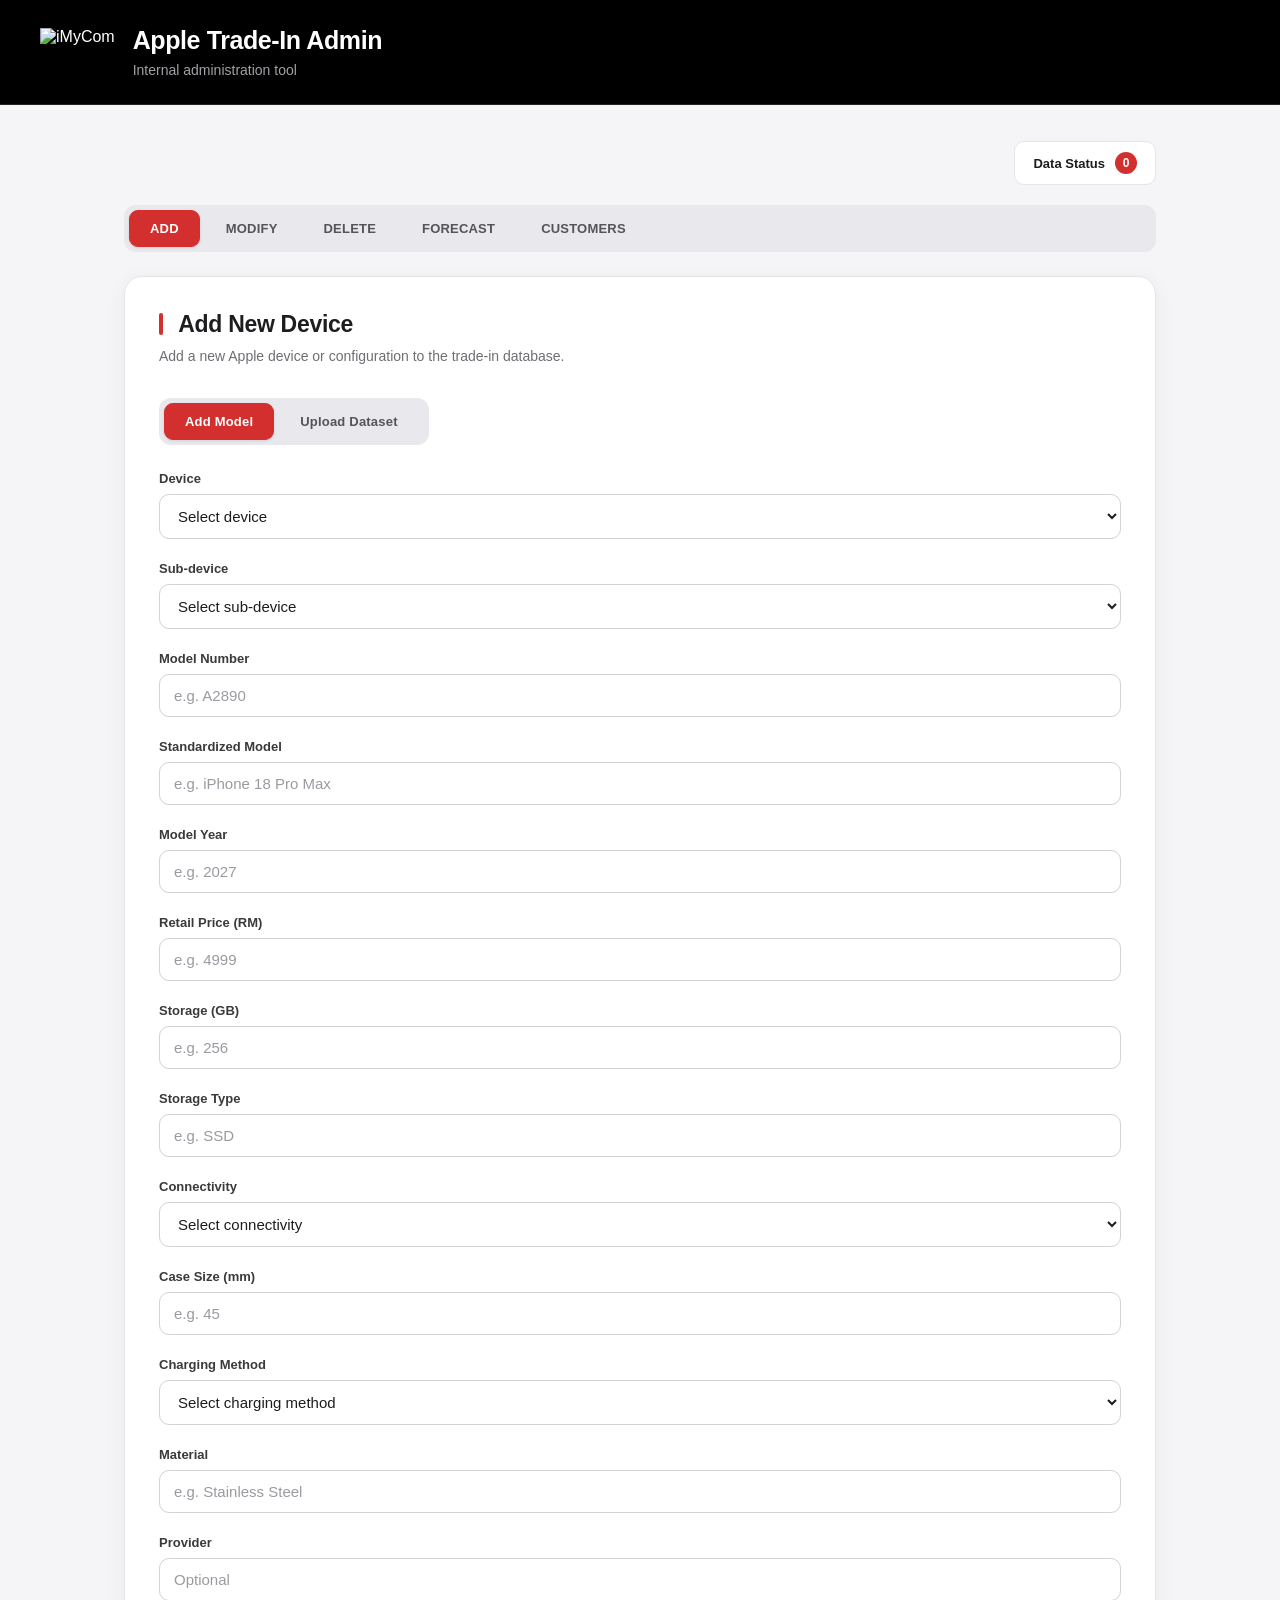
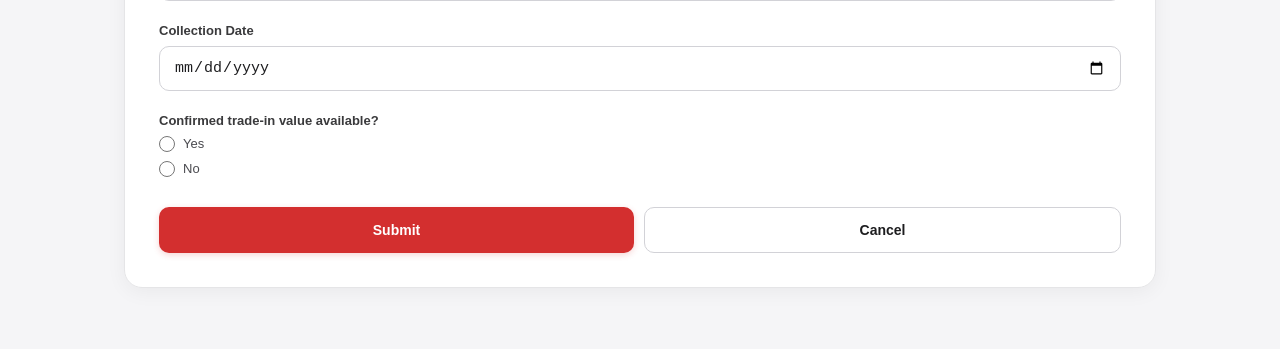
==== commit d54f5ebf: "Removed Auto Extract feature" ====
--- a/assets/admin.html
+++ b/assets/admin.html
@@ -97,10 +97,7 @@
           </button>
           <div class="add-mode-spacer">
           </div>
-          <button type="button" id="add-mode-extract-btn" class="secondary">
-            Auto Extract
-          </button>
-          <input type="file" id="extract-file-input" accept=".pdf, .jpg, .jpeg, .png, .xls, .xlsx, .csv" class="hidden">
+
         </div>
         <div id="add-model-fields">
           <div class="form-group">
@@ -962,36 +959,8 @@
         <div id="customer-result" class="result">
         </div>
       </section>
-      <div id="extract-loading-modal" class="hidden">
-        <div class="extract-loading-box">
-          <span class="extract-spinner">
-          </span>
-          <h3>
-            Working...
-          </h3>
-          <p>
-            This process may take some time depending on the file type and size.
-          </p>
-        </div>
-      </div>
-      <div id="extract-confirm-modal" class="hidden">
-        <div class="delete-modal">
-          <div class="delete-modal-title">
-            Extraction Complete
-          </div>
-          <p class="delete-modal-info">
-            Apple devices have been successfully extracted. Would you like to upload this extracted CSV to the dataset?
-          </p>
-          <div class="buttons">
-            <button type="button" id="extract-confirm-yes" class="primary">
-              Yes, Upload
-            </button>
-            <button type="button" id="extract-confirm-no" class="secondary">
-              Cancel
-            </button>
-          </div>
-        </div>
-      </div>
+
+
     </main>
     <script>
       const CONNECTIVITY_OPTIONS = { "iPad": ["Wi-Fi", "Wi-Fi + Cellular"], "Apple Watch": ["GPS", "GPS + Cellular"] };
@@ -1811,6 +1780,10 @@
         }
         if (device === "Apple Watch" && !material) {
           showAdminToast("Please enter the material.", "warning");
+          return;
+        }
+        if (!priceStatus) {
+          showAdminToast("Please select whether the trade-in value is confirmed.", "warning");
           return;
         }
         let tradeInValue = null;
@@ -3400,58 +3373,7 @@
         button.disabled = false;
         button.innerHTML = originalText;
       }
-      const extractBtn = document.getElementById("add-mode-extract-btn");
-      const extractFileInput = document.getElementById("extract-file-input");
-      const extractLoadingModal = document.getElementById("extract-loading-modal");
-      const extractConfirmModal = document.getElementById("extract-confirm-modal");
-      const extractConfirmYes = document.getElementById("extract-confirm-yes");
-      const extractConfirmNo = document.getElementById("extract-confirm-no");
-      let extractedCSVFile = null;
-      extractBtn.addEventListener("click", () => {
-        extractFileInput.click();
-      });
-      extractFileInput.addEventListener("change", async (event) => {
-        const file = event.target.files[0];
-        if (!file) return;
-        extractFileInput.value = "";
-        extractLoadingModal.classList.remove("hidden");
-        lockBackgroundScroll();
-        try {
-          const formData = new FormData();
-          formData.append("file", file);
-          const response = await fetch("/admin/extract", { method: "POST", body: formData });
-          const data = await response.json();
-          if (!response.ok) {
-            throw new Error(data.detail || "Extraction failed.");
-          }
-          const blob = new Blob([data.csv_content], { type: "text/csv" });
-          extractedCSVFile = new File([blob], "extracted_apple_devices.csv", { type: "text/csv" });
-          extractLoadingModal.classList.add("hidden");
-          extractConfirmModal.classList.remove("hidden");
-        } catch (error) {
-          console.error("Extraction failed:", error);
-          extractLoadingModal.classList.add("hidden");
-          unlockBackgroundScroll();
-          showAdminToast(error.message || "Extraction failed. Please try again.", "error");
-        }
-      });
-      extractConfirmYes.addEventListener("click", () => {
-        if (extractedCSVFile) {
-          const dataTransfer = new DataTransfer();
-          dataTransfer.items.add(extractedCSVFile);
-          const uploadFileInput = document.getElementById("upload-csv-file");
-          uploadFileInput.files = dataTransfer.files;
-          setAddMode("upload");
-        }
-        extractConfirmModal.classList.add("hidden");
-        unlockBackgroundScroll();
-        showAdminToast("Extracted CSV ready for preview.", "success");
-      });
-      extractConfirmNo.addEventListener("click", () => {
-        extractedCSVFile = null;
-        extractConfirmModal.classList.add("hidden");
-        unlockBackgroundScroll();
-      });
+
 
     </script>
     <div id="admin-toast-container">
